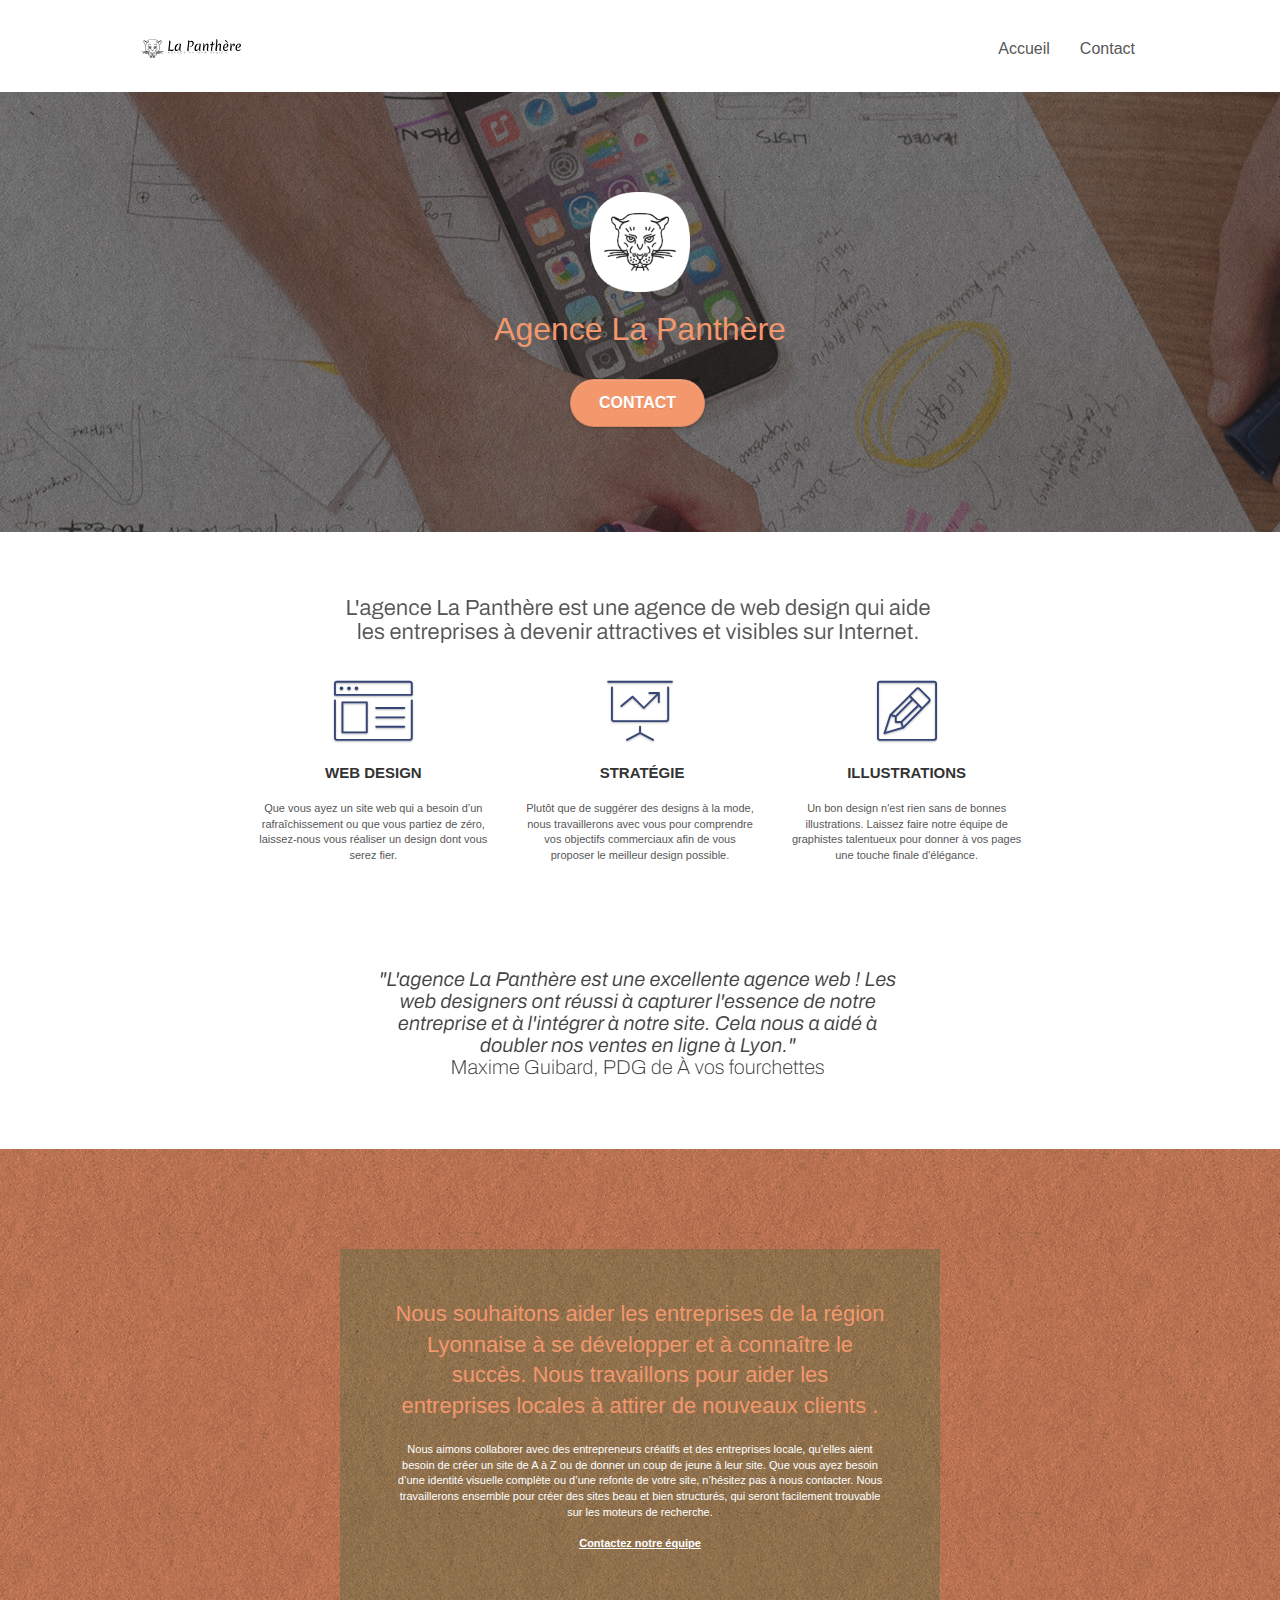
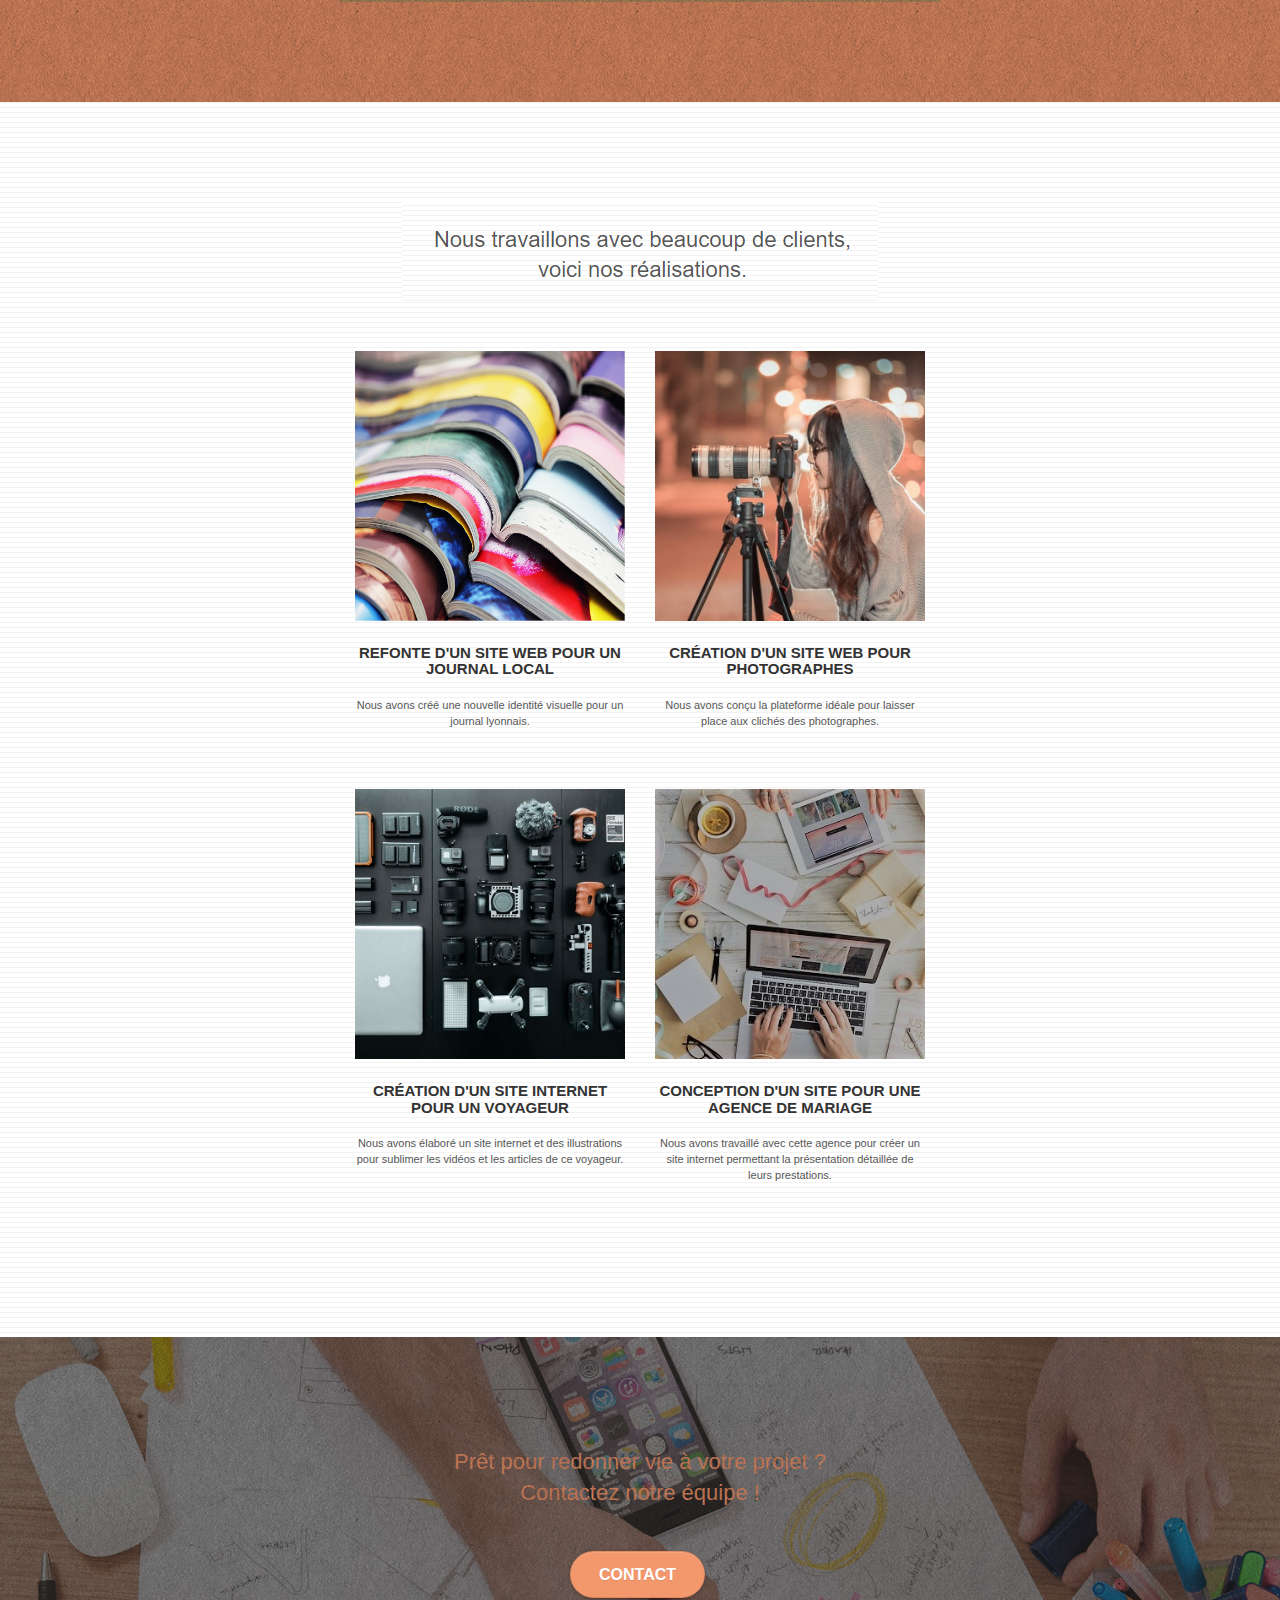
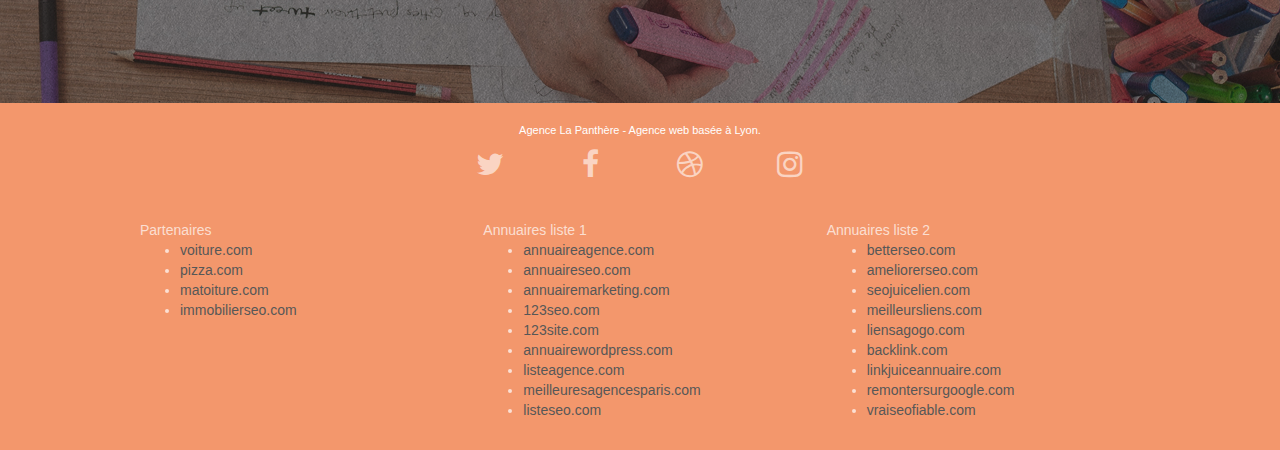
==== index.html @ 423e1d80 "Ajout du header et modification img alt" ====
<!doctype html>
<html lang="fr">
<head>
    <meta charset="utf-8">
    <meta name="keywords" content="seo, google, site web, site internet, agence design paris">
    <meta name="description" content="La panthere est une agence de WebDesign qui aide les entreprises à devenir attractives et visibles sur internet">
    <meta name="viewport" content="width=device-width, initial-scale=1.0, viewport-fit=cover">
    <link rel="shortcut icon" type="image/png" href="favicon.jpg">
    
	<link rel="stylesheet" type="text/css" href="./css/bootstrap.css">
	<link rel="stylesheet" type="text/css" href="style.css">
	<link rel="stylesheet" type="text/css" href="./css/font-awesome.css">
	<link rel="stylesheet" type="text/css" href="./css/et-line.css">
	
    
	<script src="./js/jquery-2.1.0.js"></script>
	<script src="./js/bootstrap.js"></script>
	<script src="./js/blocs.js"></script>
	<script src="./js/jquery.touchSwipe.js" defer></script>
	<script src="./js/gmaps.js"></script>

    <title>La panthere</title>

    
<!-- Analytics -->
 
<!-- Analytics END -->
    
</head>
<body>
<header>
<!-- bloc-0 -->
<div class="bloc bgc-white l-bloc " id="bloc-0">
	<div class="container bloc-sm">

		<nav class="navbar row">
			<div class="navbar-header">
				<a class="navbar-brand" href="index.html"><img src="img/agence-la-panthere-monochrome.svg" alt="Logo agence la panthere" /></a>
				<button id="nav-toggle" type="button" class="ui-navbar-toggle navbar-toggle" data-toggle="collapse" data-target=".navbar-1">
					<span class="sr-only">Toggle navigation</span><span class="icon-bar"></span><span class="icon-bar"></span><span class="icon-bar"></span>
				</button>
			</div>
			<div class="collapse navbar-collapse navbar-1 special-dropdown-nav">
				<ul class="site-navigation nav navbar-nav">
					<li>
						<a href="index.html">Accueil</a>
					</li>
					<li>
						<a href="Contact.html">Contact</a>
					</li>
				</ul>
			</div>
		</nav>
	</div>
</div>
<!-- bloc-0 END -->
</header>

<!-- bloc-1-presentation -->
<div class="bloc bgc-dark-slate-blue bg-banniere d-bloc bg-t-edge bloc-bg-texture texture-paper b-parallax" id="bloc-1-hero">
	<div class="container bloc-lg">
		<div class="row tight-width-whitespace">
			<div class="col-sm-12">
				<img src="img/logo.png" class="center-block image-resize-mode" width="100" alt="Agence La Panthère, agence web paris, création logo paris" />
				<h1 class="text-center hero-bloc-text tc-white ">
					Agence La Panthère
				</h1>
				<div class="text-center">
					<a href="page2.html" class="btn btn-lg btn-clean btn-rd cta-hero btn-atomic-tangerine" id="cta-hero">Contact</a>
				</div>
			</div>
		</div>
	</div>
</div>
<!-- bloc-1-presentation END -->

<!-- bloc-2-services -->
<div class="bloc bgc-white l-bloc" id="bloc-2-services">
	<div class="container bloc-md">
		<div class="row">
			<div class="col-sm-12 text-center">
				<img alt="agence web, agence web paris, web design paris, stratégie web" src="img/title.png" />
			</div>
		</div>
		<div class="row voffset-lg med-width-whitespace">
			<div class="col-sm-4">
				<div class="text-center">
					<span class="et-icon-browser sm-shadow icon-dark-slate-blue icons icon-lg"></span>
				</div>
				<h3 class="mg-md text-center">
					Web design
				</h3>
				<p class="text-center ">
					Que vous ayez un site web qui a besoin d&rsquo;un rafraîchissement ou que vous partiez de zéro, laissez-nous vous réaliser un design dont vous serez fier.
				</p>
			</div>
			<div class="col-sm-4">
				<div class="text-center">
					<span class="et-icon-presentation sm-shadow icon-dark-slate-blue icons icon-lg"></span>
				</div>
				<h3 class="mg-md text-center">
					&nbsp;Stratégie
				</h3>
				<p class="text-center ">
					Plutôt que de suggérer des designs à la mode, nous travaillerons avec vous pour comprendre vos objectifs commerciaux afin de vous proposer le meilleur design possible.<br>
				</p>
			</div>
			<div class="col-sm-4">
				<div class="text-center">
					<span class="et-icon-edit sm-shadow icon-dark-slate-blue icons icon-lg"></span>
				</div>
				<h3 class="mg-md text-center">
					Illustrations
				</h3>
				<p class="text-center ">
					Un bon design n'est rien sans de bonnes illustrations. Laissez faire notre équipe de graphistes talentueux pour donner à vos pages une touche finale d'élégance.
				</p>
			</div>
		</div>
		<div class="row voffset-lg voffset">
			<div class="col-xs-12 col-md-8 col-md-offset-2 text-center">
				<img alt="agence web, agence web paris, web design paris, stratégie web" src="img/citation.png" />

			</div>
		</div>
	</div>
</div>
<!-- bloc-2-services END -->

<!-- bloc-3-what-i-do -->
<div class="bloc tc-white bgc-atomic-tangerine bg-presentation d-bloc bloc-bg-texture texture-paper b-parallax" id="bloc-3-what-i-do">
	<div class="container bloc-lg">
		<div class="row tight-width-whitespace black-background">
			<div class="col-sm-12">
				<h2 class="mg-md text-center tc-white">
					Nous souhaitons aider les entreprises de la région Lyonnaise à se développer et à connaître le succès. Nous travaillons pour aider les entreprises locales à attirer de nouveaux clients .<br>
				</h2>
				<p class="text-center white">
					Nous aimons collaborer avec des entrepreneurs créatifs et des entreprises locale, qu’elles aient besoin de créer un site de A à Z ou de donner un coup de jeune à leur site. Que vous ayez besoin d’une identité visuelle complète ou d’une refonte de votre site, n’hésitez pas à nous contacter. Nous travaillerons ensemble pour créer des sites beau et bien structurés, qui seront facilement trouvable sur les moteurs de recherche. <br><br><a class="ltc-white bold-link" href="page2.html">Contactez notre équipe</a><br>
				</p>
			</div>
		</div>
	</div>
</div>
<!-- bloc-3-what-i-do END -->

<!-- bloc-4-portfolio -->
<div class="bloc bgc-white bg-lines-h2-bg bg-repeat l-bloc" id="bloc-4-portfolio">
	<div class="container bloc-lg">
		<div class="row">
			<div class="col-sm-12 text-center">
				<img alt="agence web, agence web paris, web design paris, stratégie web" src="img/title2.png" />
			</div>
		</div>
		<div class="row tight-width-whitespace portfolio-row">
			<div class="col-sm-6">
				<a href="#" data-lightbox="img/1.jpg" data-gallery-id="gallery-1" data-caption="Refonte d'un site web pour un journal local" data-frame="snapshot-lb"><img src="img/1.jpg" alt="paris web design logo agence web meilleure agence et refonte site web journal" class="img-responsive portfolio-thumb" /></a>
				<h3 class="mg-md text-center">
					Refonte d'un site web pour un journal local
				</h3>
				<p class="text-center">
					Nous avons créé une nouvelle identité visuelle pour un journal lyonnais.
				</p>
			</div>
			<div class="col-sm-6">
				<a href="#" data-lightbox="img/2.jpg" data-gallery-id="gallery-1" data-caption="Création d'un site web pour photographes" data-frame="snapshot-lb"><img src="img/2.jpg" class="img-responsive portfolio-thumb" alt="paris web design logo agence web meilleure agence, Création d'un site web pour photographes" /></a>
				<h3 class="mg-md text-center">
					Création d'un site web pour photographes
				</h3>
				<p class="text-center">
					Nous avons conçu la plateforme idéale pour laisser place aux clichés des photographes.
				</p>
			</div>
		</div>
		<div class="row tight-width-whitespace portfolio-row">
			<div class="col-sm-6">
				<a href="#" data-lightbox="img/3.bmp" data-gallery-id="gallery-1" data-caption="Création d'un site internet pour un voyageur" data-frame="snapshot-lb"><img src="img/3.bmp" class="img-responsive portfolio-thumb" alt="paris web design logo agence web meilleure agence, Création d'un site web pour voyageur"/></a>
				<h3 class="mg-md text-center">
					Création d'un site internet pour un voyageur
				</h3>
				<p class="text-center">
					Nous avons élaboré un site internet et des illustrations pour sublimer les vidéos et les articles de ce voyageur.
				</p>
			</div>
			<div class="col-sm-6">
				<a href="#" data-lightbox="img/4.bmp" data-gallery-id="gallery-1" data-caption="Conception d'un site pour une agence de mariage" data-frame="snapshot-lb"><img src="img/4.bmp" class="img-responsive portfolio-thumb" alt="paris web design logo agence web meilleure agence, Création d'un site web pour agence de mariage" /></a>
				<h3 class="mg-md text-center">
					Conception d'un site pour une agence de mariage
				</h3>
				<p class="text-center">
					Nous avons travaillé avec cette agence pour créer un site internet permettant la présentation détaillée de leurs prestations.
				</p>
			</div>
		</div>
	</div>
</div>
<!-- bloc-4-portfolio END -->

<!-- bloc-5-cta -->
<div class="bloc bgc-dark-slate-blue bg-banniere d-bloc bloc-bg-texture texture-paper" id="bloc-5-cta">
	<div class="container bloc-lg">
		<div class="row">
			<h2 class="mg-md text-center tc-white">
				Prêt pour redonner vie à votre projet ?<br>Contactez notre équipe !
			</h2>
			<div class="col-sm-12 text-center">
				<a href="page2.html" class="btn btn-atomic-tangerine btn-clean btn-rd btn-lg cta-hero">Contact</a>
			</div>
		</div>
	</div>
</div>
<!-- bloc-5-cta END -->

<!-- Footer - bloc-8 -->
<div class="bloc bgc-atomic-tangerine d-bloc" id="bloc-8">
	<div class="container bloc-sm">
		<div class="row">
			<div class="col-sm-12">
				<p class="text-center white">
					Agence La Panthère - Agence web basée à Lyon.<br>
				</p>
				<div class="row row-no-gutters social">
					<div class="col-sm-3">
						<div class="text-center">
							<a class="social" href="index.html"><span class="fa fa-twitter icon-md"></span></a>
						</div>
					</div>
					<div class="col-sm-3">
						<div class="text-center">
							<a class="social" href="index.html"><span class="fa fa-facebook icon-md"></span></a>
						</div>
					</div>
					<div class="col-sm-3">
						<div class="text-center">
							<a class="social" href="index.html"><span class="fa fa-dribbble icon-md"></span></a>
						</div>
					</div>
					<div class="col-sm-3">
						<div class="text-center">
							<a class="social" href="index.html"><span class="fa fa-instagram icon-md"></span></a>
						</div>
					</div>
					<div class="keywords" style="color:#F3976C;">Agence web à paris, stratégie web, web design, illustrations, design de site web, site web, web, internet, site internet, site</div>
				</div>
				<div class="row">
					<div class="col-sm-4">
						Partenaires
							<ul>
								<li><a href="voiture.com">voiture.com</a></li>
								<li><a href="pizza.com">pizza.com</a></li>
								<li><a href="matoiture.com">matoiture.com</a></li>
								<li><a href="immobilierseo.com">immobilierseo.com</a></li>
							</ul>		
					</div>
					<div class="col-sm-4">
						Annuaires liste 1
						<ul>
							<li><a href="annuaireagence.com">annuaireagence.com</a></li>
							<li><a href="annuaireseo.com">annuaireseo.com</a></li>
							<li><a href="annuairemarketing.com">annuairemarketing.com</a></li>
							<li><a href="123seoture.com">123seo.com</a></li>
							<li><a href="123site.com">123site.com</a></li>
							<li><a href="annuairewordpress.com">annuairewordpress.com</a></li>
							<li><a href="listeagence.com">listeagence.com</a></li>
							<li><a href="meilleuresagencesparis.com">meilleuresagencesparis.com</a></li>
							<li><a href="listeseo.com">listeseo.com</a></li>
						</ul>
					</div>
					<div class="col-sm-4">
						Annuaires liste 2
						<ul>
							<li><a href="betterseo.com">betterseo.com</a></li>
							<li><a href="ameliorerseo.com">ameliorerseo.com</a></li>
							<li><a href="seojuicelien.com">seojuicelien.com</a></li>
							<li><a href="meilleursliens.com">meilleursliens.com</a></li>
							<li><a href="liensagogo.com">liensagogo.com</a></li>
							<li><a href="backlink.com">backlink.com</a></li>
							<li><a href="linkjuiceannuaire.com">linkjuiceannuaire.com</a></li>
							<li><a href="remontersurgoogle.com">remontersurgoogle.com</a></li>
							<li><a href="vraiseofiable.com">vraiseofiable.com</a></li>
						</ul>
					</div>
				</div>
			</div>
		</div>
	</div>
</div>
<!-- Footer - bloc-8 END -->
    

</body>
</html>
---- style.css ----
body {
    margin: 0;
    padding: 0;
    background: #FFF;
    overflow-x: hidden;
    -webkit-font-smoothing: antialiased;
    -moz-osx-font-smoothing: grayscale;
}

a,
button {
    transition: all .3s ease-in-out;
    outline: none!important;
}

a:hover {
    text-decoration: none;
    cursor: pointer;
}

#page-loading-blocs-notifaction {
    position: fixed;
    top: 0;
    bottom: 0;
    width: 100%;
    z-index: 100000;
    background: #FFFFFF url("img/pageload-spinner.gif") no-repeat center center;
}

.bloc {
    width: 100%;
    clear: both;
    background: 50% 50% no-repeat;
    padding: 0 50px;
    -webkit-background-size: cover;
    -moz-background-size: cover;
    -o-background-size: cover;
    background-size: cover;
    position: relative;
}

.bloc .container {
    padding-left: 0;
    padding-right: 0;
}

.bloc-lg {
    padding: 100px 50px;
}

.bloc-md {
    padding: 50px;
}

.bloc-sm {
    padding: 20px 50px;
}

.bg-center,
.bg-l-edge,
.bg-r-edge,
.bg-t-edge,
.bg-b-edge,
.bg-tl-edge,
.bg-bl-edge,
.bg-tr-edge,
.bg-br-edge,
.bg-repeat {
    -webkit-background-size: auto!important;
    -moz-background-size: auto!important;
    -o-background-size: auto!important;
    background-size: auto!important;
}

.bg-repeat {
    background: repeat;
}

.bg-t-edge {
    background: top no-repeat;
}

.bloc-bg-texture::before {
    content: "";
    background-size: 2px 2px;
    position: absolute;
    top: 0;
    bottom: 0;
    left: 0;
    right: 0;
}

.texture-paper::before {
    background: url("img/texture-paper.png");
    background-size: 280px 280px;
}

.b-parallax {
    background-attachment: fixed;
}

.d-bloc {
    color: rgba(255, 255, 255, .7);
}

.d-bloc button:hover {
    color: rgba(255, 255, 255, .9);
}

.d-bloc .icon-round,
.d-bloc .icon-square,
.d-bloc .icon-rounded,
.d-bloc .icon-semi-rounded-a,
.d-bloc .icon-semi-rounded-b {
    border-color: rgba(255, 255, 255, .9);
}

.d-bloc .divider-h span {
    border-color: rgba(255, 255, 255, .2);
}

.d-bloc .a-btn,
.d-bloc .navbar a,
.d-bloc .navbar-brand,
.d-bloc a .icon-sm,
.d-bloc a .icon-md,
.d-bloc a .icon-lg,
.d-bloc a .icon-xl,
.d-bloc h1 a,
.d-bloc h2 a,
.d-bloc h3 a,
.d-bloc h4 a,
.d-bloc h5 a,
.d-bloc h6 a,
.d-bloc p a {
    color: rgba(255, 255, 255, .6);
}

.d-bloc .a-btn:hover,
.d-bloc .navbar a:hover,
.d-bloc .navbar-brand:hover,
.d-bloc a:hover .icon-sm,
.d-bloc a:hover .icon-md,
.d-bloc a:hover .icon-lg,
.d-bloc a:hover .icon-xl,
.d-bloc h1 a:hover,
.d-bloc h2 a:hover,
.d-bloc h3 a:hover,
.d-bloc h4 a:hover,
.d-bloc h5 a:hover,
.d-bloc h6 a:hover,
.d-bloc p a:hover {
    color: rgba(255, 255, 255, 1);
}

.d-bloc .navbar-toggle .icon-bar {
    background: rgba(255, 255, 255, 1);
}

.d-bloc .btn-wire,
.d-bloc .btn-wire:hover {
    color: rgba(255, 255, 255, 1);
    border-color: rgba(255, 255, 255, 1);
}

.d-bloc .panel {
    color: rgba(0, 0, 0, .5);
}

.d-bloc .panel button:hover {
    color: rgba(0, 0, 0, .7);
}

.d-bloc .panel icon {
    border-color: rgba(0, 0, 0, .7);
}

.d-bloc .panel .divider-h span {
    border-color: rgba(0, 0, 0, .1);
}

.d-bloc .panel .a-btn {
    color: rgba(0, 0, 0, .6);
}

.d-bloc .panel .a-btn:hover {
    color: rgba(0, 0, 0, 1);
}

.d-bloc .panel .btn-wire,
.d-bloc .panel .btn-wire:hover {
    color: rgba(0, 0, 0, .7);
    border-color: rgba(0, 0, 0, .3);
}

.d-bloc .panel,
.l-bloc {
    color: rgba(0, 0, 0, .5);
}

.d-bloc .panel button:hover,
.l-bloc button:hover {
    color: rgba(0, 0, 0, .7);
}

.l-bloc .icon-round,
.l-bloc .icon-square,
.l-bloc .icon-rounded,
.l-bloc .icon-semi-rounded-a,
.l-bloc .icon-semi-rounded-b {
    border-color: rgba(0, 0, 0, .7);
}

.d-bloc .panel .divider-h span,
.l-bloc .divider-h span {
    border-color: rgba(0, 0, 0, .1);
}

.d-bloc .panel .a-btn,
.l-bloc .a-btn,
.l-bloc .navbar a,
.l-bloc .navbar-brand,
.l-bloc a .icon-sm,
.l-bloc a .icon-md,
.l-bloc a .icon-lg,
.l-bloc a .icon-xl,
.l-bloc h1 a,
.l-bloc h2 a,
.l-bloc h3 a,
.l-bloc h4 a,
.l-bloc h5 a,
.l-bloc h6 a,
.l-bloc p a {
    color: rgba(0, 0, 0, .6);
}

.d-bloc .panel .a-btn:hover,
.l-bloc .a-btn:hover,
.l-bloc .navbar a:hover,
.l-bloc .navbar-brand:hover,
.l-bloc a:hover .icon-sm,
.l-bloc a:hover .icon-md,
.l-bloc a:hover .icon-lg,
.l-bloc a:hover .icon-xl,
.l-bloc h1 a:hover,
.l-bloc h2 a:hover,
.l-bloc h3 a:hover,
.l-bloc h4 a:hover,
.l-bloc h5 a:hover,
.l-bloc h6 a:hover,
.l-bloc p a:hover {
    color: rgba(0, 0, 0, 1);
}

.l-bloc .navbar-toggle .icon-bar {
    color: rgba(0, 0, 0, .6);
}

.d-bloc .panel .btn-wire,
.d-bloc .panel .btn-wire:hover,
.l-bloc .btn-wire,
.l-bloc .btn-wire:hover {
    color: rgba(0, 0, 0, .7);
    border-color: rgba(0, 0, 0, .3);
}

.voffset {
    margin-top: 30px;
}

.voffset-lg {
    margin-top: 80px;
}

.row-no-gutters {
    margin-right: 0;
    margin-left: 0;
}

.row.row-no-gutters > [class^="col-"],
.row.row-no-gutters > [class*=" col-"] {
    padding-right: 0;
    padding-left: 0;
}

#bloc-1-hero h1 {
    font-size: 32px;
}

.navbar {
    margin-bottom: 0;
    z-index: 1;
}

.navbar-brand {
    height: auto;
    padding: 3px 15px;
    font-size: 25px;
    font-weight: normal;
    font-weight: 600;
    line-height: 44px;
}

.navbar-brand img {
    max-height: 200px;
    margin: 0 5px 0 0;
    display: inline;
}

.navbar-brand img[src$=svg] {
    min-width: 100px;
}

.nav-center .navbar-brand img {
    margin: 0;
}

.navbar .nav {
    padding-top: 2px;
    margin-right: -16px;
    float: right;
    z-index: 1;
}

.nav > li {
    float: left;
    margin-top: 4px;
    font-size: 16px;
}

.navbar-nav .open .dropdown-menu > li > a {
    text-align: inherit;
}

.nav > li a:hover,
.nav > li a:focus {
    background: transparent;
}

.navbar-toggle {
    margin: 10px 10px 0 0;
    border: 0px;
}

.navbar-toggle:hover {
    background: transparent!important;
}

.navbar-toggle .icon-bar {
    background-color: rgba(0, 0, 0, .5);
    width: 26px;
}

.nav-invert .navbar .nav {
    float: left;
}

.nav-invert .navbar-header,
.nav-invert .navbar-brand {
    float: right;
    position: relative;
    z-index: 2;
}

@media (min-width: 768px) {
    .site-navigation {
        position: absolute;
        top: 50%;
        right: 20px;
        transform: translate(0, -50%);
        -webkit-transform: translateY(-50%);
    }
    .nav > li .dropdown-menu a,
    .nav > li .dropdown-menu a:hover {
        color: #484848;
    }
    .nav-invert .site-navigation {
        left: 0;
        right: 0;
    }
    .nav-center {
        text-align: center;
    }
    .nav-center .navbar-header {
        width: 100%;
    }
    .nav-center .navbar-header,
    .nav-center .navbar-brand,
    .nav-center .nav > li {
        float: none;
        display: inline-block;
    }
    .nav-center .site-navigation {
        position: relative;
        width: 100%;
        right: 0;
        margin-right: 0px;
        margin-top: 20px;
    }
    .nav-center.mini-nav .navbar-toggle {
        float: none;
        margin: 10px auto 0;
    }
}

.nav > li > .dropdown a {
    background: none!important;
    display: block;
    padding: 14px 15px;
}

nav .caret {
    margin: 0 5px;
}

.dropdown-menu .dropdown-menu {
    top: -8px;
    left: 100%;
}

.dropdown-menu .dropmenu-flow-right {
    top: 100%;
    left: 0;
    margin-left: -1px;
    border-top-left-radius: 0;
    border-top-right-radius: 0;
}

.dropdown-menu .dropdown span {
    border: 4px solid black;
    border-top-color: transparent;
    border-right-color: transparent;
    border-bottom-color: transparent;
    margin: 6px -5px 0 0!important;
    float: right;
}

.mg-md {
    margin-top: 10px;
    margin-bottom: 20px;
}

.mg-lg {
    margin-top: 10px;
    margin-bottom: 40px;
}

.btn {
    margin: 0 5px 5px 0;
}

.btn.pull-right {
    margin: 0 0 5px 5px;
}

.btn-d,
.btn-d:hover,
.btn-d:focus {
    color: #FFF;
    background: rgba(0, 0, 0, .3);
}

button {
    outline: none!important;
}

.btn-rd {
    border-radius: 40px;
}

.btn-clean {
    border: 1px solid rgba(0, 0, 0, .08);
    border-bottom-color: rgba(0, 0, 0, .1);
    text-shadow: 0 1px 0 rgba(0, 0, 1, .1);
    box-shadow: 0 1px 3px rgba(0, 0, 1, .25), inset 0 1px 0 0 rgba(255, 255, 255, .15);
}

.icon-md {
    font-size: 30px!important;
}

.icon-lg {
    font-size: 60px!important;
}

.sm-shadow {
    text-shadow: 0 1px 2px rgba(0, 0, 0, .3);
}

.panel-sq,
.panel-sq .panel-heading,
.panel-sq .panel-footer {
    border-radius: 0;
}

.panel-rd {
    border-radius: 30px;
}

.panel-rd .panel-heading {
    border-radius: 29px 29px 0 0;
}

.panel-rd .panel-footer {
    border-radius: 0 0 29px 29px;
}

.form-control {
    border-color: rgba(0, 0, 0, .1);
    box-shadow: none;
}

.scrollToTop {
    width: 40px;
    height: 40px;
    position: fixed;
    bottom: 20px;
    right: 20px;
    opacity: 0;
    z-index: 500;
    transition: all .3s ease-in-out;
}

.scrollToTop span {
    margin-top: 6px;
}

.showScrollTop {
    font-size: 14px;
    opacity: 1;
}

a[data-lightbox] {
    position: relative;
    display: block;
    text-align: center;
}

a[data-lightbox]:hover::before {
    content: "+";
    font-family: "HelveticaNeue-Light", "Helvetica Neue Light", "Helvetica Neue", Helvetica, Arial;
    font-size: 32px;
    width: 50px;
    height: 50px;
    margin-left: -25px;
    border-radius: 50%;
    background: rgba(0, 0, 0, .6);
    color: #FFF;
    font-weight: 100;
    z-index: 1;
    position: absolute;
    top: 50%;
    transform: translateY(-50%);
    -webkit-transform: translateY(-50%);
}

a[data-lightbox]:hover img {
    opacity: 0.6;
    -webkit-animation-fill-mode: none;
    animation-fill-mode: none;
}

#lightbox-modal {
    display: flex;
    align-items: center;
}

#lightbox-modal .modal-dialog {
    width: 90%;
    max-width: 900px;
    margin: 0 auto 0;
}

#lightbox-modal .modal-dialog img {
    max-height: 90vh;
    margin: 0 auto;
}

.lightbox-caption {
    padding: 20px;
    color: #FFF;
    background: rgba(0, 0, 0, .5);
    position: absolute;
    left: 15px;
    right: 15px;
    bottom: 5px;
}

.close-lightbox {
    color: #FFF;
    font-size: 30px;
    position: absolute;
    top: 20px;
    right: 20px;
    z-index: 20;
    background: rgba(0, 0, 0, .5);
    border: none;
    line-height: 30px;
    padding: 0 9px 5px;
    opacity: 0.3;
}

.close-lightbox:hover,
.next-lightbox:hover,
.prev-lightbox:hover {
    opacity: 1.0;
    color: #FFF;
}

.next-lightbox,
.prev-lightbox {
    font-size: 20px;
    color: rgba(255, 255, 255, .9);
    background: rgba(0, 0, 0, .5);
    transition: all .2s ease-in-out;
    position: absolute;
    top: 45%;
    z-index: 1;
    opacity: 0.4;
}

.next-lightbox {
    padding: 6px 8px 1px 13px;
    right: 25px;
}

.prev-lightbox {
    padding: 6px 13px 1px 10px;
    left: 25px;
}

.snapshot-lb .modal-body {
    padding-bottom: 45px;
}

.snapshot-lb .lightbox-caption {
    padding: 0;
    color: rgba(0, 0, 0, .5);
    background: none;
}

h1,
h2,
h3,
h4,
h5,
h6,
p,
label,
.btn,
a {
    font-family: "helvetica";
    font-weight: 400;
    color: #575757!important;
}

.container {
    max-width: 1000px;
}

.hero-bloc-text {
    font-size: 38px;
}

.hero-bloc-text-sub {
    font-size: 36px;
}

.statement-bloc-text {
    line-height: 26px;
    font-style: italic;
    font-size: 20px;
    text-align: center;
    font-weight: lighter;
    max-width: 520px;
    margin: auto auto auto auto;
}

p {
    font-size: 11px;
}

.tight-width-whitespace {
    max-width: 600px;
    margin: auto auto auto auto;
}

.h1 {
    font-size: 20px;
    font-family: "Open Sans";
}

.cta-hero {
    margin-top: 22px;
    color: #FFFFFF!important;
    text-transform: uppercase;
    padding: 12px 28px 12px 28px;
    font-size: 16px;
    font-weight: 700;
}

.social {
    max-width: 400px;
    margin: auto auto auto auto;
}

h2 {
    font-size: 22px;
    line-height: 1.4em;
}

h3 {
    font-size: 15px;
    text-transform: uppercase;
    font-weight: 700;
    color: #333333!important;
}

.med-width-whitespace {
    max-width: 800px;
    margin: auto auto auto auto;
    box-shadow: 0px 0px 0px #000000;
}

h1 {
    color: #333333!important;
}

h4 {
    color: #333333!important;
}

.icons {
    margin-bottom: 14px;
    margin-top: 24px;
}

.white {
    color: #FFFFFF!important;
}

.portfolio-thumb {
    margin-bottom: 24px;
}

.portfolio-row {
    margin-bottom: 44px;
    margin-top: 50px;
}

.avatar {
    box-shadow: 0px 4px 9px rgba(0, 0, 0, 0.3);
}

.black-background {
    background-color: rgba(165, 147, 99, 0.7);
    padding: 40px 40px 40px 40px;
}

.bold-link {
    font-weight: 900;
    text-decoration: underline!important;
}

.bgc-white {
    background-color: #FFFFFF;
}

.bgc-dark-slate-blue {
    background-color: #364577;
}

.bgc-atomic-tangerine {
    background-color: #F3976C;
}

.tc-white {
    color: #F3976C!important;
}

.btn-atomic-tangerine {
    background: #F3976C;
    color: #FFFFFF!important;
}

.btn-atomic-tangerine:hover {
    background: #c27956!important;
    color: #FFFFFF!important;
}

.ltc-white {
    color: #FFFFFF!important;
}

.ltc-white:hover {
    color: #cccccc!important;
}

.ltc-atomic-tangerine {
    color: #F3976C!important;
}

.ltc-atomic-tangerine:hover {
    color: #c27956!important;
}

.icon-dark-slate-blue {
    color: #364577!important;
    border-color: #364577!important;
}

.bg-dots-bg {
    background-image: url("img/dots-bg.png");
}

.bg-lines-h2-bg {
    background-image: url("img/lines-h2-bg.png");
}

.bg-banniere {
    background-image: url("img/agence-la-panthere.jpg");
}

.bg-presentation {
    background-image: url("img/image-de-presentation.bmp");
}

@media (max-width: 1024px) {
    .bloc {
        padding-left: 20px;
        padding-right: 20px;
    }
    .bloc.full-width-bloc,
    .bloc-tile-2.full-width-bloc .container,
    .bloc-tile-3.full-width-bloc .container,
    .bloc-tile-4.full-width-bloc .container {
        padding-left: 0;
        padding-right: 0;
    }
}

@media (max-width: 992px) and (min-width: 768px) {
    .navbar .nav {
        max-width: 80%
    }
    .nav-center.navbar .nav {
        max-width: 100%
    }
}

@media only screen and (min-device-width: 768px) and (max-device-width: 1024px) and (orientation: landscape) {
    .b-parallax {
        background-attachment: scroll;
    }
}

@media only screen and (min-device-width: 1024px) and (max-device-width: 1366px) and (-webkit-min-device-pixel-ratio: 1.5) {
    .b-parallax {
        background-attachment: scroll;
    }
}

@media (max-width: 991px) {
    .container {
        width: 100%;
    }
    .b-parallax {
        background-attachment: scroll;
    }
    .page-container,
    #hero-bloc {
        overflow-x: hidden;
        position: relative;
    }
    .bloc {
        padding-left: constant(safe-area-inset-left);
        padding-right: constant(safe-area-inset-right);
    }
    .bloc-group,
    .bloc-group .bloc {
        display: block;
        width: 100%;
    }
    .bloc-fill-screen .fill-bloc-top-edge,
    .bloc-fill-screen .fill-bloc-bottom-edge {
        padding: 0 20px;
        padding-left: constant(safe-area-inset-left);
        padding-right: constant(safe-area-inset-right);
    }
}

@media (max-width: 767px) {
    .page-container {
        overflow-x: hidden;
        position: relative;
    }
    h1,
    h2,
    h3,
    h4,
    h5,
    h6,
    p,
    #disqus_thread {
        padding-left: 10px!important;
        padding-right: 10px!important;
    }
    .b-parallax {
        background-attachment: scroll;
    }
    .navbar .nav {
        padding-top: 0;
        border-top: 1px solid rgba(0, 0, 0, .2);
        float: none!important;
    }
    .navbar.row {
        margin-left: 0;
        margin-right: 0;
    }
    .site-navigation {
        position: inherit;
        transform: none;
        -webkit-transform: none;
        -ms-transform: none;
    }
    .nav > li {
        margin-top: 0;
        border-bottom: 1px solid rgba(0, 0, 0, .1);
        background: rgba(0, 0, 0, .05);
        text-align: left;
        padding-left: 15px;
        width: 100%;
    }
    .nav > li:hover {
        background: rgba(0, 0, 0, .08);
    }
    .dropdown .dropdown a .caret {
        float: none;
        margin: 5px 0 0 10px!important;
        border: 4px solid black;
        border-bottom-color: transparent;
        border-right-color: transparent;
        border-left-color: transparent;
    }
    #hero-bloc .navbar .nav {
        background: rgba(0, 0, 0, .8);
    }
    #hero-bloc .navbar .nav a {
        color: rgba(255, 255, 255, .6);
    }
    .hero {
        padding: 50px 0;
    }
    .hero-nav {
        left: -1px;
        right: -1px;
    }
    .navbar-collapse {
        padding: 0;
        overflow-x: hidden;
        -webkit-box-shadow: none;
        box-shadow: none;
    }
    .navbar-brand img {
        max-height: 40px;
        width: auto;
    }
    .nav-invert .navbar-header {
        float: none;
        width: 100%;
    }
    .nav-invert .navbar-toggle {
        float: left;
        margin-left: 10px;
    }
    .bloc {
        padding-left: 0;
        padding-right: 0;
    }
    .bloc-xxl,
    .bloc-xl,
    .bloc-lg {
        padding: 40px 0;
    }
    .bloc-sm,
    .bloc-md {
        padding-left: 0;
        padding-right: 0;
    }
    .bloc-tile-2 .container,
    .bloc-tile-3 .container,
    .bloc-tile-4 .container,
    .bloc-fill-screen .fill-bloc-top-edge,
    .bloc-fill-screen .fill-bloc-bottom-edge {
        padding-left: 0;
        padding-right: 0;
    }
    .a-block {
        padding: 0 10px;
    }
    .btn-dwn {
        display: none;
    }
    .voffset {
        margin-top: 5px;
    }
    .voffset-md {
        margin-top: 20px;
    }
    .voffset-lg {
        margin-top: 30px;
    }
    form {
        padding: 5px;
    }
    .close-lightbox {
        display: inline-block;
    }
    .blocsapp-device-iphone5 {
        background-size: 216px 425px;
        padding-top: 60px;
        width: 216px;
        height: 425px;
    }
    .blocsapp-device-iphone5 img {
        width: 180px;
        height: 320px;
    }
}

@media (max-width: 400px) {
    .bloc {
        padding-left: 0;
        padding-right: 0;
    }
}

@media (max-width: 767px) {
    .bloc-mob-center-text {
        text-align: center;
    }
}
---- css/et-line.css ----
@font-face {
    font-family: et-line;
    src: url(../fonts/et-line.eot);
    src: url(../fonts/et-line.eot?#iefix) format('embedded-opentype'), url(../fonts/et-line.woff) format('woff'), url(../fonts/et-line.ttf) format('truetype'), url(../fonts/et-line.svg#et-line) format('svg');
    font-weight: 400;
    font-style: normal
}

.et-icon-adjustments,
.et-icon-alarmclock,
.et-icon-anchor,
.et-icon-aperture,
.et-icon-attachment,
.et-icon-bargraph,
.et-icon-basket,
.et-icon-beaker,
.et-icon-bike,
.et-icon-book-open,
.et-icon-briefcase,
.et-icon-browser,
.et-icon-calendar,
.et-icon-camera,
.et-icon-caution,
.et-icon-chat,
.et-icon-circle-compass,
.et-icon-clipboard,
.et-icon-clock,
.et-icon-cloud,
.et-icon-compass,
.et-icon-desktop,
.et-icon-dial,
.et-icon-document,
.et-icon-documents,
.et-icon-download,
.et-icon-dribbble,
.et-icon-edit,
.et-icon-envelope,
.et-icon-expand,
.et-icon-facebook,
.et-icon-flag,
.et-icon-focus,
.et-icon-gears,
.et-icon-genius,
.et-icon-gift,
.et-icon-global,
.et-icon-globe,
.et-icon-googleplus,
.et-icon-grid,
.et-icon-happy,
.et-icon-hazardous,
.et-icon-heart,
.et-icon-hotairballoon,
.et-icon-hourglass,
.et-icon-key,
.et-icon-laptop,
.et-icon-layers,
.et-icon-lifesaver,
.et-icon-lightbulb,
.et-icon-linegraph,
.et-icon-linkedin,
.et-icon-lock,
.et-icon-magnifying-glass,
.et-icon-map,
.et-icon-map-pin,
.et-icon-megaphone,
.et-icon-mic,
.et-icon-mobile,
.et-icon-newspaper,
.et-icon-notebook,
.et-icon-paintbrush,
.et-icon-paperclip,
.et-icon-pencil,
.et-icon-phone,
.et-icon-picture,
.et-icon-pictures,
.et-icon-piechart,
.et-icon-presentation,
.et-icon-pricetags,
.et-icon-printer,
.et-icon-profile-female,
.et-icon-profile-male,
.et-icon-puzzle,
.et-icon-quote,
.et-icon-recycle,
.et-icon-refresh,
.et-icon-ribbon,
.et-icon-rss,
.et-icon-sad,
.et-icon-scissors,
.et-icon-scope,
.et-icon-search,
.et-icon-shield,
.et-icon-speedometer,
.et-icon-strategy,
.et-icon-streetsign,
.et-icon-tablet,
.et-icon-target,
.et-icon-telescope,
.et-icon-toolbox,
.et-icon-tools,
.et-icon-tools-2,
.et-icon-trophy,
.et-icon-tumblr,
.et-icon-twitter,
.et-icon-upload,
.et-icon-video,
.et-icon-wallet,
.et-icon-wine {
    font-family: et-line;
    speak: none;
    font-style: normal;
    font-weight: 400;
    font-variant: normal;
    text-transform: none;
    line-height: 1;
    -webkit-font-smoothing: antialiased;
    -moz-osx-font-smoothing: grayscale;
    display: inline-block
}

.et-icon-mobile:before {
    content: "\e000"
}

.et-icon-laptop:before {
    content: "\e001"
}

.et-icon-desktop:before {
    content: "\e002"
}

.et-icon-tablet:before {
    content: "\e003"
}

.et-icon-phone:before {
    content: "\e004"
}

.et-icon-document:before {
    content: "\e005"
}

.et-icon-documents:before {
    content: "\e006"
}

.et-icon-search:before {
    content: "\e007"
}

.et-icon-clipboard:before {
    content: "\e008"
}

.et-icon-newspaper:before {
    content: "\e009"
}

.et-icon-notebook:before {
    content: "\e00a"
}

.et-icon-book-open:before {
    content: "\e00b"
}

.et-icon-browser:before {
    content: "\e00c"
}

.et-icon-calendar:before {
    content: "\e00d"
}

.et-icon-presentation:before {
    content: "\e00e"
}

.et-icon-picture:before {
    content: "\e00f"
}

.et-icon-pictures:before {
    content: "\e010"
}

.et-icon-video:before {
    content: "\e011"
}

.et-icon-camera:before {
    content: "\e012"
}

.et-icon-printer:before {
    content: "\e013"
}

.et-icon-toolbox:before {
    content: "\e014"
}

.et-icon-briefcase:before {
    content: "\e015"
}

.et-icon-wallet:before {
    content: "\e016"
}

.et-icon-gift:before {
    content: "\e017"
}

.et-icon-bargraph:before {
    content: "\e018"
}

.et-icon-grid:before {
    content: "\e019"
}

.et-icon-expand:before {
    content: "\e01a"
}

.et-icon-focus:before {
    content: "\e01b"
}

.et-icon-edit:before {
    content: "\e01c"
}

.et-icon-adjustments:before {
    content: "\e01d"
}

.et-icon-ribbon:before {
    content: "\e01e"
}

.et-icon-hourglass:before {
    content: "\e01f"
}

.et-icon-lock:before {
    content: "\e020"
}

.et-icon-megaphone:before {
    content: "\e021"
}

.et-icon-shield:before {
    content: "\e022"
}

.et-icon-trophy:before {
    content: "\e023"
}

.et-icon-flag:before {
    content: "\e024"
}

.et-icon-map:before {
    content: "\e025"
}

.et-icon-puzzle:before {
    content: "\e026"
}

.et-icon-basket:before {
    content: "\e027"
}

.et-icon-envelope:before {
    content: "\e028"
}

.et-icon-streetsign:before {
    content: "\e029"
}

.et-icon-telescope:before {
    content: "\e02a"
}

.et-icon-gears:before {
    content: "\e02b"
}

.et-icon-key:before {
    content: "\e02c"
}

.et-icon-paperclip:before {
    content: "\e02d"
}

.et-icon-attachment:before {
    content: "\e02e"
}

.et-icon-pricetags:before {
    content: "\e02f"
}

.et-icon-lightbulb:before {
    content: "\e030"
}

.et-icon-layers:before {
    content: "\e031"
}

.et-icon-pencil:before {
    content: "\e032"
}

.et-icon-tools:before {
    content: "\e033"
}

.et-icon-tools-2:before {
    content: "\e034"
}

.et-icon-scissors:before {
    content: "\e035"
}

.et-icon-paintbrush:before {
    content: "\e036"
}

.et-icon-magnifying-glass:before {
    content: "\e037"
}

.et-icon-circle-compass:before {
    content: "\e038"
}

.et-icon-linegraph:before {
    content: "\e039"
}

.et-icon-mic:before {
    content: "\e03a"
}

.et-icon-strategy:before {
    content: "\e03b"
}

.et-icon-beaker:before {
    content: "\e03c"
}

.et-icon-caution:before {
    content: "\e03d"
}

.et-icon-recycle:before {
    content: "\e03e"
}

.et-icon-anchor:before {
    content: "\e03f"
}

.et-icon-profile-male:before {
    content: "\e040"
}

.et-icon-profile-female:before {
    content: "\e041"
}

.et-icon-bike:before {
    content: "\e042"
}

.et-icon-wine:before {
    content: "\e043"
}

.et-icon-hotairballoon:before {
    content: "\e044"
}

.et-icon-globe:before {
    content: "\e045"
}

.et-icon-genius:before {
    content: "\e046"
}

.et-icon-map-pin:before {
    content: "\e047"
}

.et-icon-dial:before {
    content: "\e048"
}

.et-icon-chat:before {
    content: "\e049"
}

.et-icon-heart:before {
    content: "\e04a"
}

.et-icon-cloud:before {
    content: "\e04b"
}

.et-icon-upload:before {
    content: "\e04c"
}

.et-icon-download:before {
    content: "\e04d"
}

.et-icon-target:before {
    content: "\e04e"
}

.et-icon-hazardous:before {
    content: "\e04f"
}

.et-icon-piechart:before {
    content: "\e050"
}

.et-icon-speedometer:before {
    content: "\e051"
}

.et-icon-global:before {
    content: "\e052"
}

.et-icon-compass:before {
    content: "\e053"
}

.et-icon-lifesaver:before {
    content: "\e054"
}

.et-icon-clock:before {
    content: "\e055"
}

.et-icon-aperture:before {
    content: "\e056"
}

.et-icon-quote:before {
    content: "\e057"
}

.et-icon-scope:before {
    content: "\e058"
}

.et-icon-alarmclock:before {
    content: "\e059"
}

.et-icon-refresh:before {
    content: "\e05a"
}

.et-icon-happy:before {
    content: "\e05b"
}

.et-icon-sad:before {
    content: "\e05c"
}

.et-icon-facebook:before {
    content: "\e05d"
}

.et-icon-twitter:before {
    content: "\e05e"
}

.et-icon-googleplus:before {
    content: "\e05f"
}

.et-icon-rss:before {
    content: "\e060"
}

.et-icon-tumblr:before {
    content: "\e061"
}

.et-icon-linkedin:before {
    content: "\e062"
}

.et-icon-dribbble:before {
    content: "\e063"
}
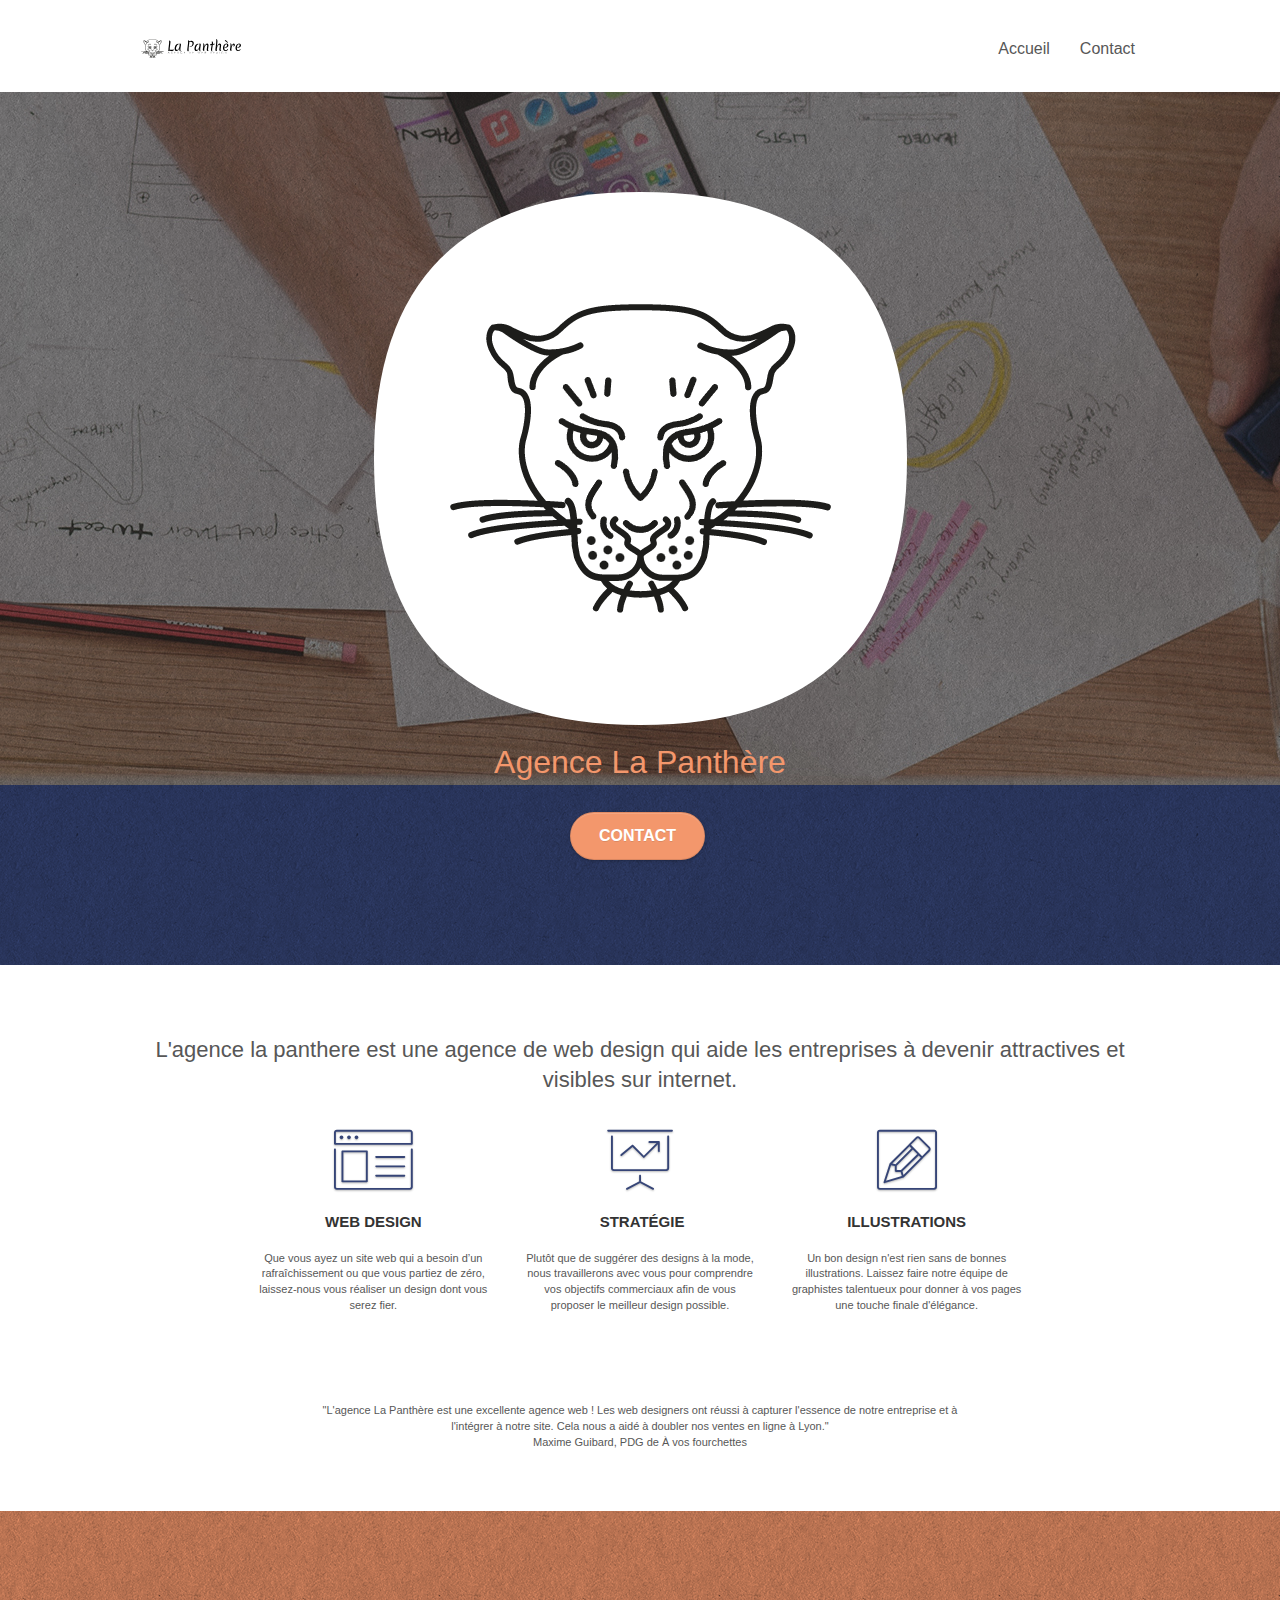
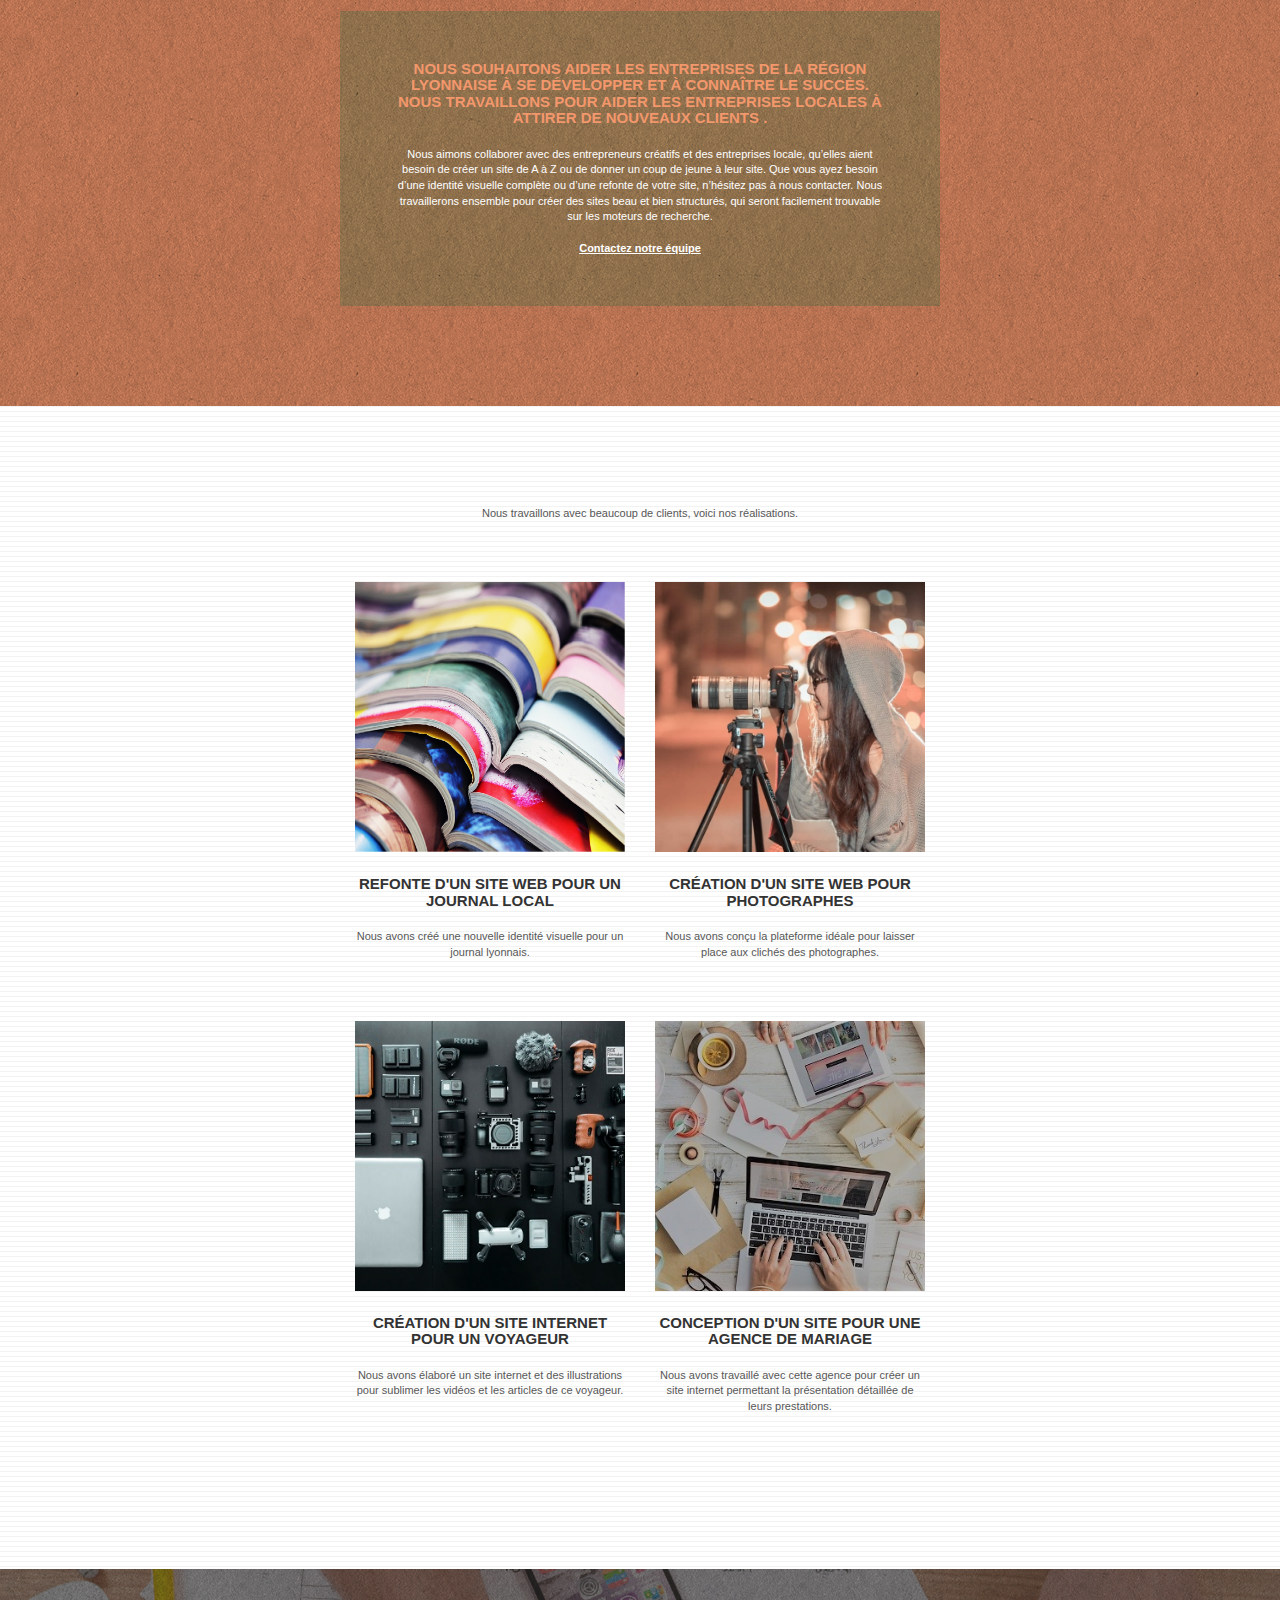
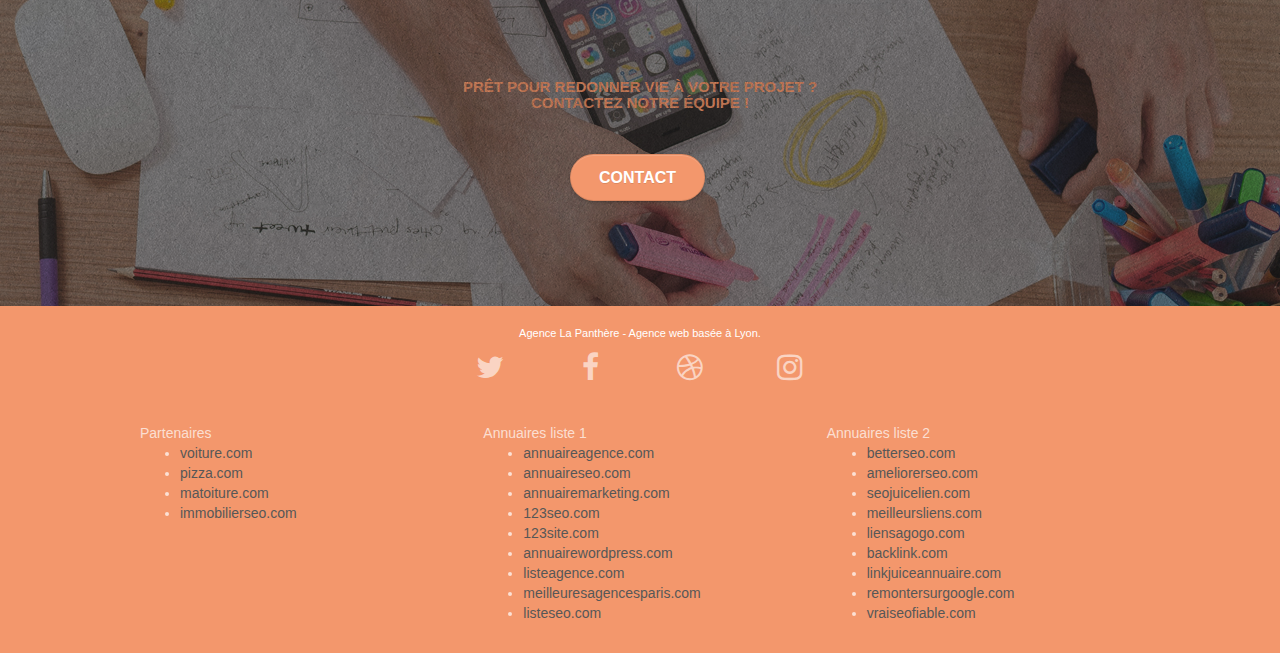
==== commit 70519908: "Ajout main, section et suppression des images en textes" ====
--- a/index.html
+++ b/index.html
@@ -57,29 +57,30 @@
 </header>
 
 <!-- bloc-1-presentation -->
-<div class="bloc bgc-dark-slate-blue bg-banniere d-bloc bg-t-edge bloc-bg-texture texture-paper b-parallax" id="bloc-1-hero">
+<main>
+<section class="bloc bgc-dark-slate-blue bg-banniere d-bloc bg-t-edge bloc-bg-texture texture-paper b-parallax" id="bloc-1-hero">
 	<div class="container bloc-lg">
 		<div class="row tight-width-whitespace">
 			<div class="col-sm-12">
-				<img src="img/logo.png" class="center-block image-resize-mode" width="100" alt="Agence La Panthère, agence web paris, création logo paris" />
+				<img src="img/logo.png" class="center-block image-resize-mode"  alt="Agence la panthere logo" />
 				<h1 class="text-center hero-bloc-text tc-white ">
 					Agence La Panthère
 				</h1>
 				<div class="text-center">
-					<a href="page2.html" class="btn btn-lg btn-clean btn-rd cta-hero btn-atomic-tangerine" id="cta-hero">Contact</a>
-				</div>
-			</div>
-		</div>
-	</div>
-</div>
+					<a href="Contact.html" class="btn btn-lg btn-clean btn-rd cta-hero btn-atomic-tangerine" id="cta-hero">Contact</a>
+				</div>
+			</div>
+		</div>
+	</div>
+</section>
 <!-- bloc-1-presentation END -->
 
 <!-- bloc-2-services -->
-<div class="bloc bgc-white l-bloc" id="bloc-2-services">
+<section class="bloc bgc-white l-bloc" id="bloc-2-services">
 	<div class="container bloc-md">
 		<div class="row">
 			<div class="col-sm-12 text-center">
-				<img alt="agence web, agence web paris, web design paris, stratégie web" src="img/title.png" />
+				<h2>L'agence la panthere est une agence de web design qui aide les entreprises à devenir attractives et visibles sur internet.</h2>
 			</div>
 		</div>
 		<div class="row voffset-lg med-width-whitespace">
@@ -119,37 +120,37 @@
 		</div>
 		<div class="row voffset-lg voffset">
 			<div class="col-xs-12 col-md-8 col-md-offset-2 text-center">
-				<img alt="agence web, agence web paris, web design paris, stratégie web" src="img/citation.png" />
-
-			</div>
-		</div>
-	</div>
-</div>
+				<p>"L'agence La Panthère est une excellente agence web ! Les web designers ont réussi à capturer l'essence de notre entreprise et à l'intégrer à notre site. Cela nous a aidé à doubler nos ventes en ligne à Lyon."<br>
+				Maxime Guibard, PDG de À vos fourchettes</p>
+			</div>
+		</div>
+	</div>
+</section>
 <!-- bloc-2-services END -->
 
 <!-- bloc-3-what-i-do -->
-<div class="bloc tc-white bgc-atomic-tangerine bg-presentation d-bloc bloc-bg-texture texture-paper b-parallax" id="bloc-3-what-i-do">
+<section class="bloc tc-white bgc-atomic-tangerine bg-presentation d-bloc bloc-bg-texture texture-paper b-parallax" id="bloc-3-what-i-do">
 	<div class="container bloc-lg">
 		<div class="row tight-width-whitespace black-background">
 			<div class="col-sm-12">
-				<h2 class="mg-md text-center tc-white">
+				<h3 class="mg-md text-center tc-white">
 					Nous souhaitons aider les entreprises de la région Lyonnaise à se développer et à connaître le succès. Nous travaillons pour aider les entreprises locales à attirer de nouveaux clients .<br>
-				</h2>
+				</h3>
 				<p class="text-center white">
 					Nous aimons collaborer avec des entrepreneurs créatifs et des entreprises locale, qu’elles aient besoin de créer un site de A à Z ou de donner un coup de jeune à leur site. Que vous ayez besoin d’une identité visuelle complète ou d’une refonte de votre site, n’hésitez pas à nous contacter. Nous travaillerons ensemble pour créer des sites beau et bien structurés, qui seront facilement trouvable sur les moteurs de recherche. <br><br><a class="ltc-white bold-link" href="page2.html">Contactez notre équipe</a><br>
 				</p>
 			</div>
 		</div>
 	</div>
-</div>
+</section>
 <!-- bloc-3-what-i-do END -->
 
 <!-- bloc-4-portfolio -->
-<div class="bloc bgc-white bg-lines-h2-bg bg-repeat l-bloc" id="bloc-4-portfolio">
+<section class="bloc bgc-white bg-lines-h2-bg bg-repeat l-bloc" id="bloc-4-portfolio">
 	<div class="container bloc-lg">
 		<div class="row">
 			<div class="col-sm-12 text-center">
-				<img alt="agence web, agence web paris, web design paris, stratégie web" src="img/title2.png" />
+				<p>Nous travaillons avec beaucoup de clients, voici nos réalisations.</p>
 			</div>
 		</div>
 		<div class="row tight-width-whitespace portfolio-row">
@@ -193,23 +194,24 @@
 			</div>
 		</div>
 	</div>
-</div>
+</section>
 <!-- bloc-4-portfolio END -->
 
 <!-- bloc-5-cta -->
-<div class="bloc bgc-dark-slate-blue bg-banniere d-bloc bloc-bg-texture texture-paper" id="bloc-5-cta">
-	<div class="container bloc-lg">
-		<div class="row">
-			<h2 class="mg-md text-center tc-white">
+<section class="bloc bgc-dark-slate-blue bg-banniere d-bloc bloc-bg-texture texture-paper" id="bloc-5-cta">
+	<div class="container bloc-lg">
+		<div class="row">
+			<h3 class="mg-md text-center tc-white">
 				Prêt pour redonner vie à votre projet ?<br>Contactez notre équipe !
-			</h2>
+			</h3>
 			<div class="col-sm-12 text-center">
-				<a href="page2.html" class="btn btn-atomic-tangerine btn-clean btn-rd btn-lg cta-hero">Contact</a>
-			</div>
-		</div>
-	</div>
-</div>
+				<a href="Contact.html" class="btn btn-atomic-tangerine btn-clean btn-rd btn-lg cta-hero">Contact</a>
+			</div>
+		</div>
+	</div>
+</section>
 <!-- bloc-5-cta END -->
+</main>
 
 <!-- Footer - bloc-8 -->
 <div class="bloc bgc-atomic-tangerine d-bloc" id="bloc-8">
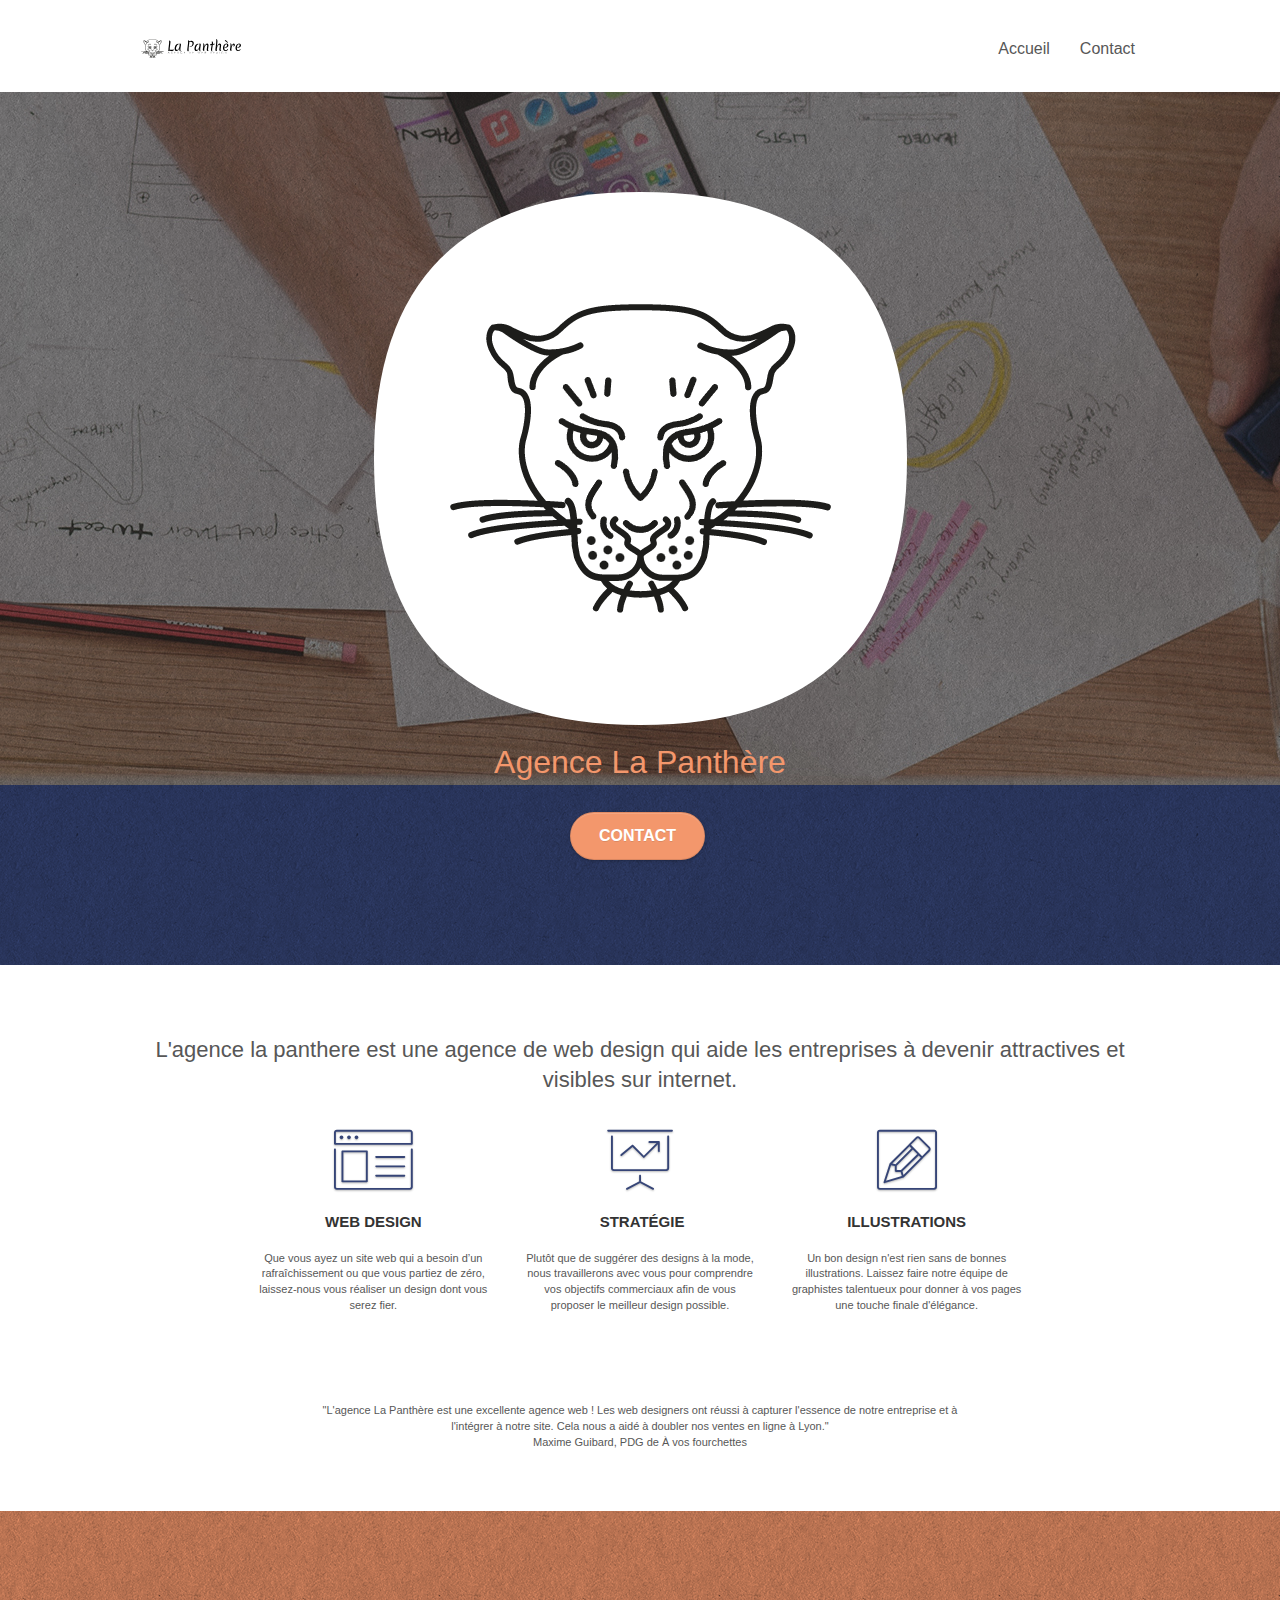
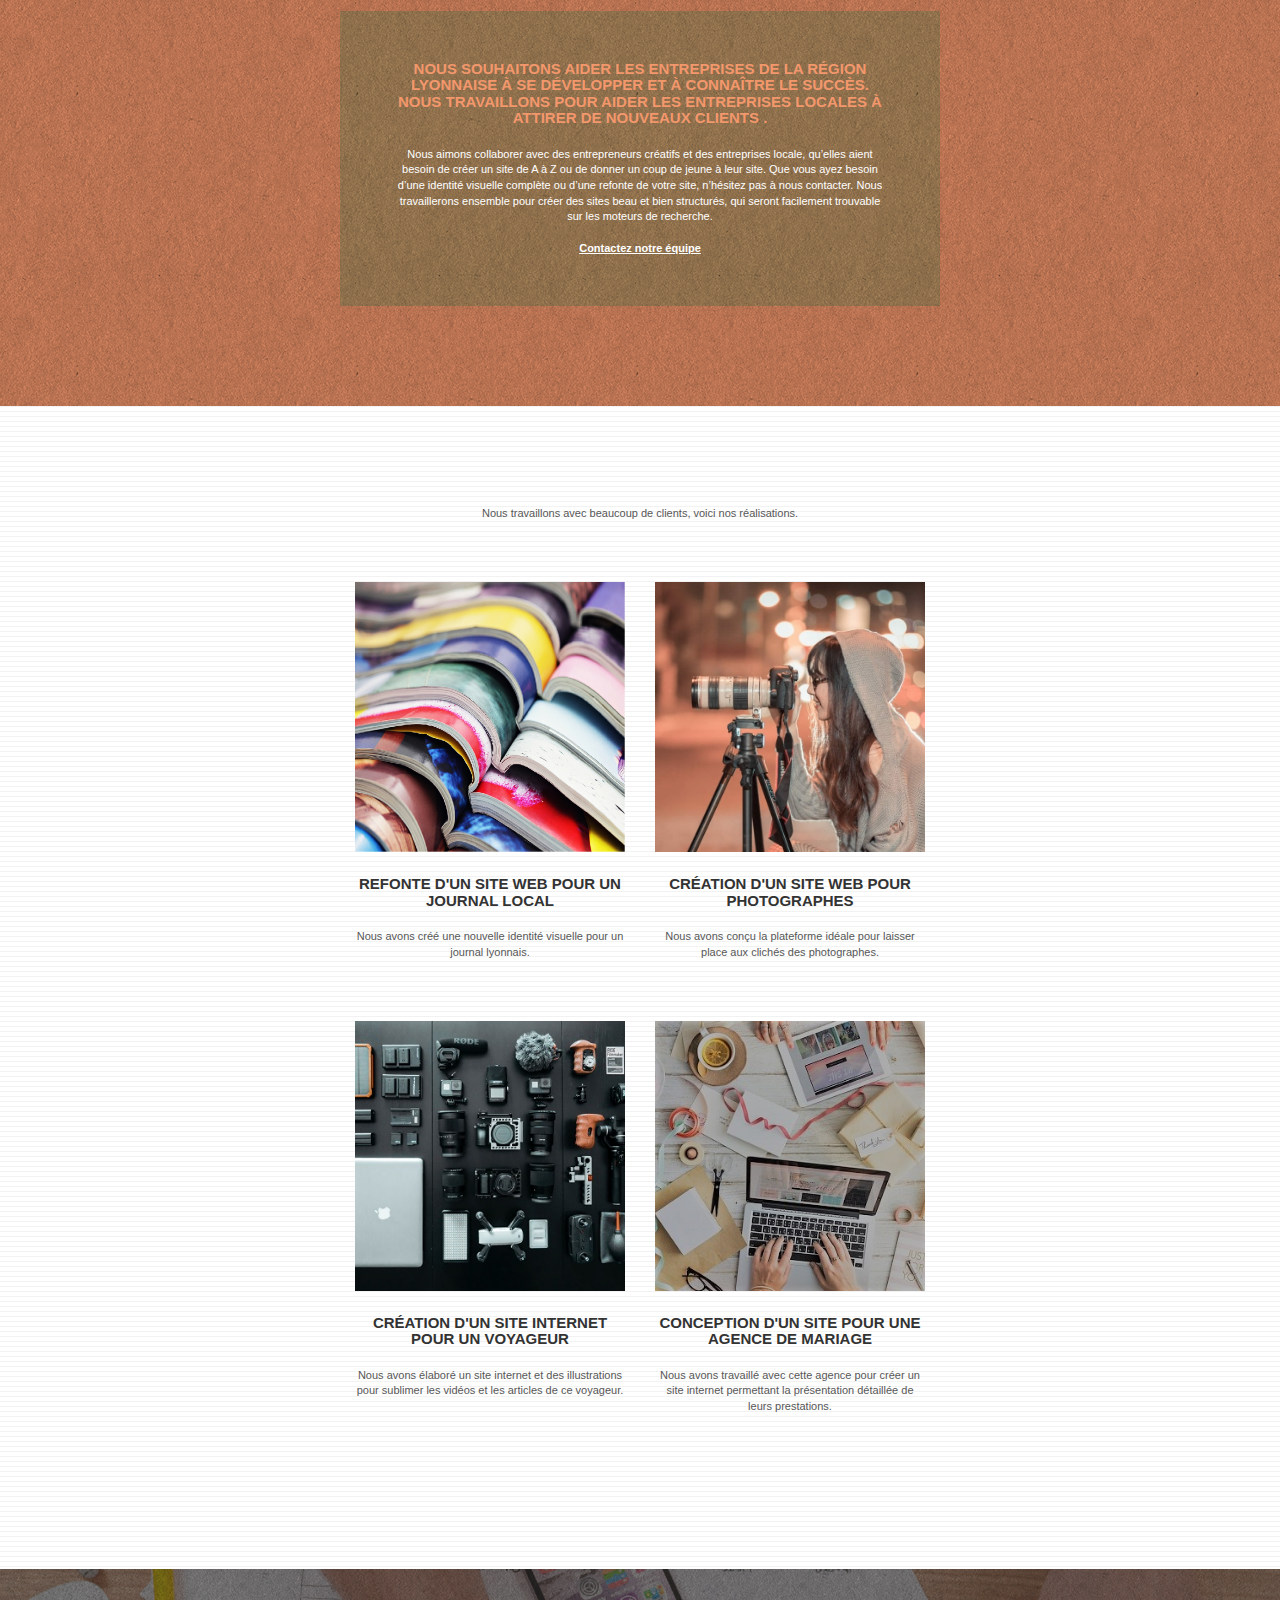
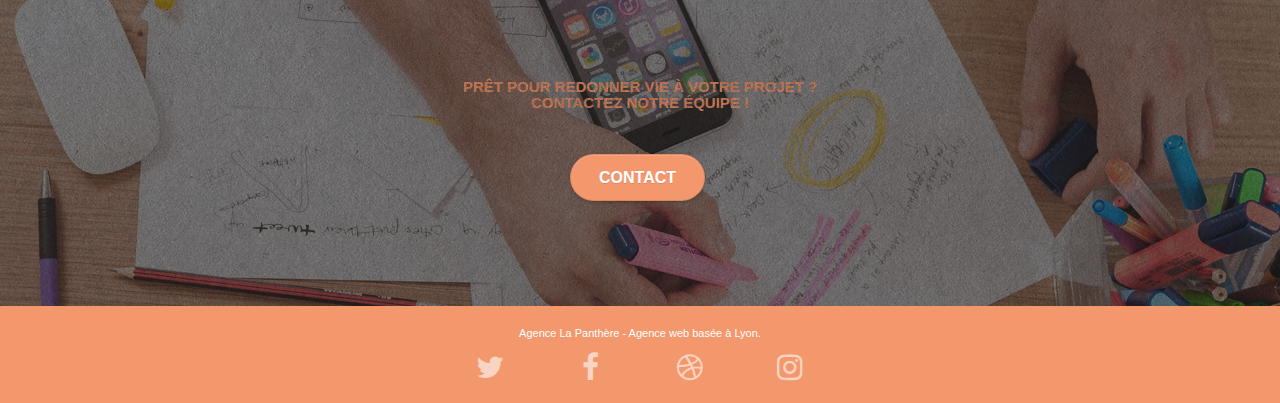
==== commit ed08ed17: "Ajout footer et suppression lien introuvables" ====
--- a/index.html
+++ b/index.html
@@ -214,6 +214,7 @@
 </main>
 
 <!-- Footer - bloc-8 -->
+<footer>
 <div class="bloc bgc-atomic-tangerine d-bloc" id="bloc-8">
 	<div class="container bloc-sm">
 		<div class="row">
@@ -242,52 +243,13 @@
 							<a class="social" href="index.html"><span class="fa fa-instagram icon-md"></span></a>
 						</div>
 					</div>
-					<div class="keywords" style="color:#F3976C;">Agence web à paris, stratégie web, web design, illustrations, design de site web, site web, web, internet, site internet, site</div>
-				</div>
-				<div class="row">
-					<div class="col-sm-4">
-						Partenaires
-							<ul>
-								<li><a href="voiture.com">voiture.com</a></li>
-								<li><a href="pizza.com">pizza.com</a></li>
-								<li><a href="matoiture.com">matoiture.com</a></li>
-								<li><a href="immobilierseo.com">immobilierseo.com</a></li>
-							</ul>		
-					</div>
-					<div class="col-sm-4">
-						Annuaires liste 1
-						<ul>
-							<li><a href="annuaireagence.com">annuaireagence.com</a></li>
-							<li><a href="annuaireseo.com">annuaireseo.com</a></li>
-							<li><a href="annuairemarketing.com">annuairemarketing.com</a></li>
-							<li><a href="123seoture.com">123seo.com</a></li>
-							<li><a href="123site.com">123site.com</a></li>
-							<li><a href="annuairewordpress.com">annuairewordpress.com</a></li>
-							<li><a href="listeagence.com">listeagence.com</a></li>
-							<li><a href="meilleuresagencesparis.com">meilleuresagencesparis.com</a></li>
-							<li><a href="listeseo.com">listeseo.com</a></li>
-						</ul>
-					</div>
-					<div class="col-sm-4">
-						Annuaires liste 2
-						<ul>
-							<li><a href="betterseo.com">betterseo.com</a></li>
-							<li><a href="ameliorerseo.com">ameliorerseo.com</a></li>
-							<li><a href="seojuicelien.com">seojuicelien.com</a></li>
-							<li><a href="meilleursliens.com">meilleursliens.com</a></li>
-							<li><a href="liensagogo.com">liensagogo.com</a></li>
-							<li><a href="backlink.com">backlink.com</a></li>
-							<li><a href="linkjuiceannuaire.com">linkjuiceannuaire.com</a></li>
-							<li><a href="remontersurgoogle.com">remontersurgoogle.com</a></li>
-							<li><a href="vraiseofiable.com">vraiseofiable.com</a></li>
-						</ul>
-					</div>
 				</div>
 			</div>
 		</div>
 	</div>
 </div>
 <!-- Footer - bloc-8 END -->
+</footer>
     
 
 </body>
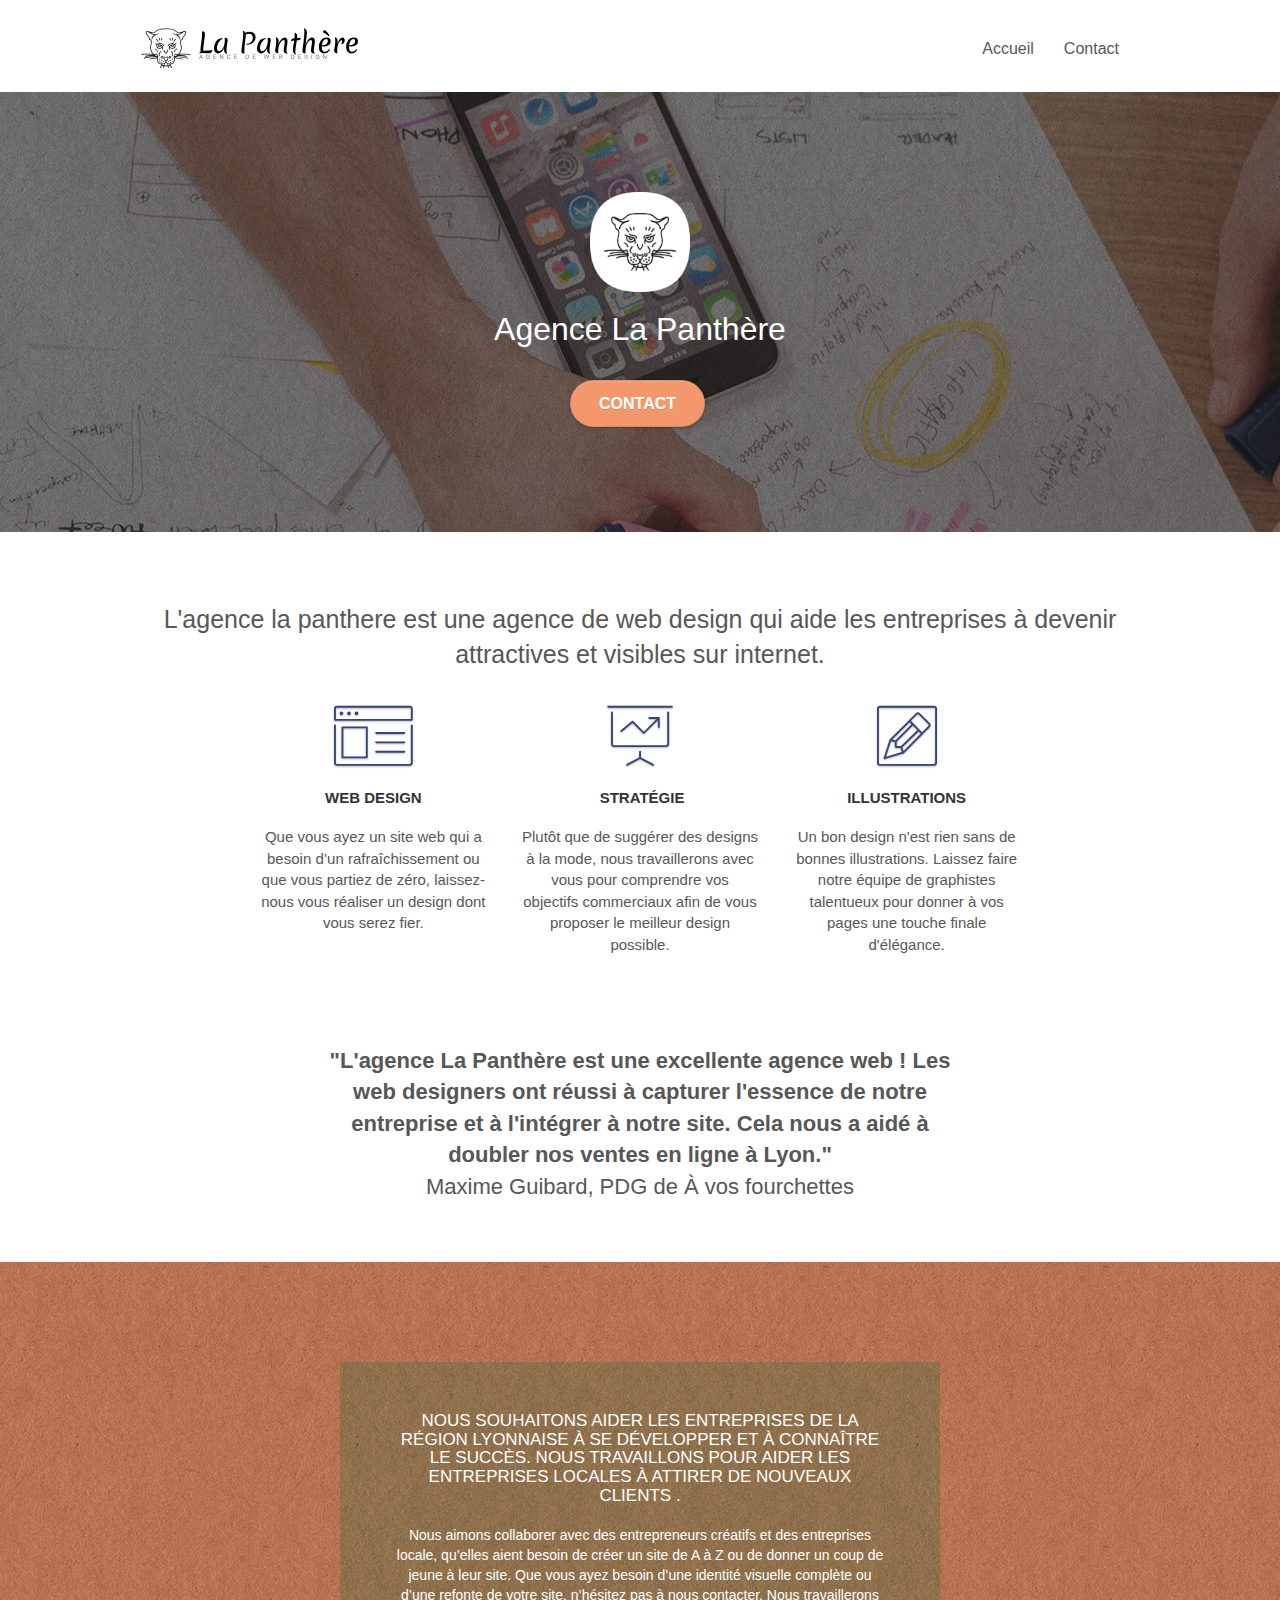
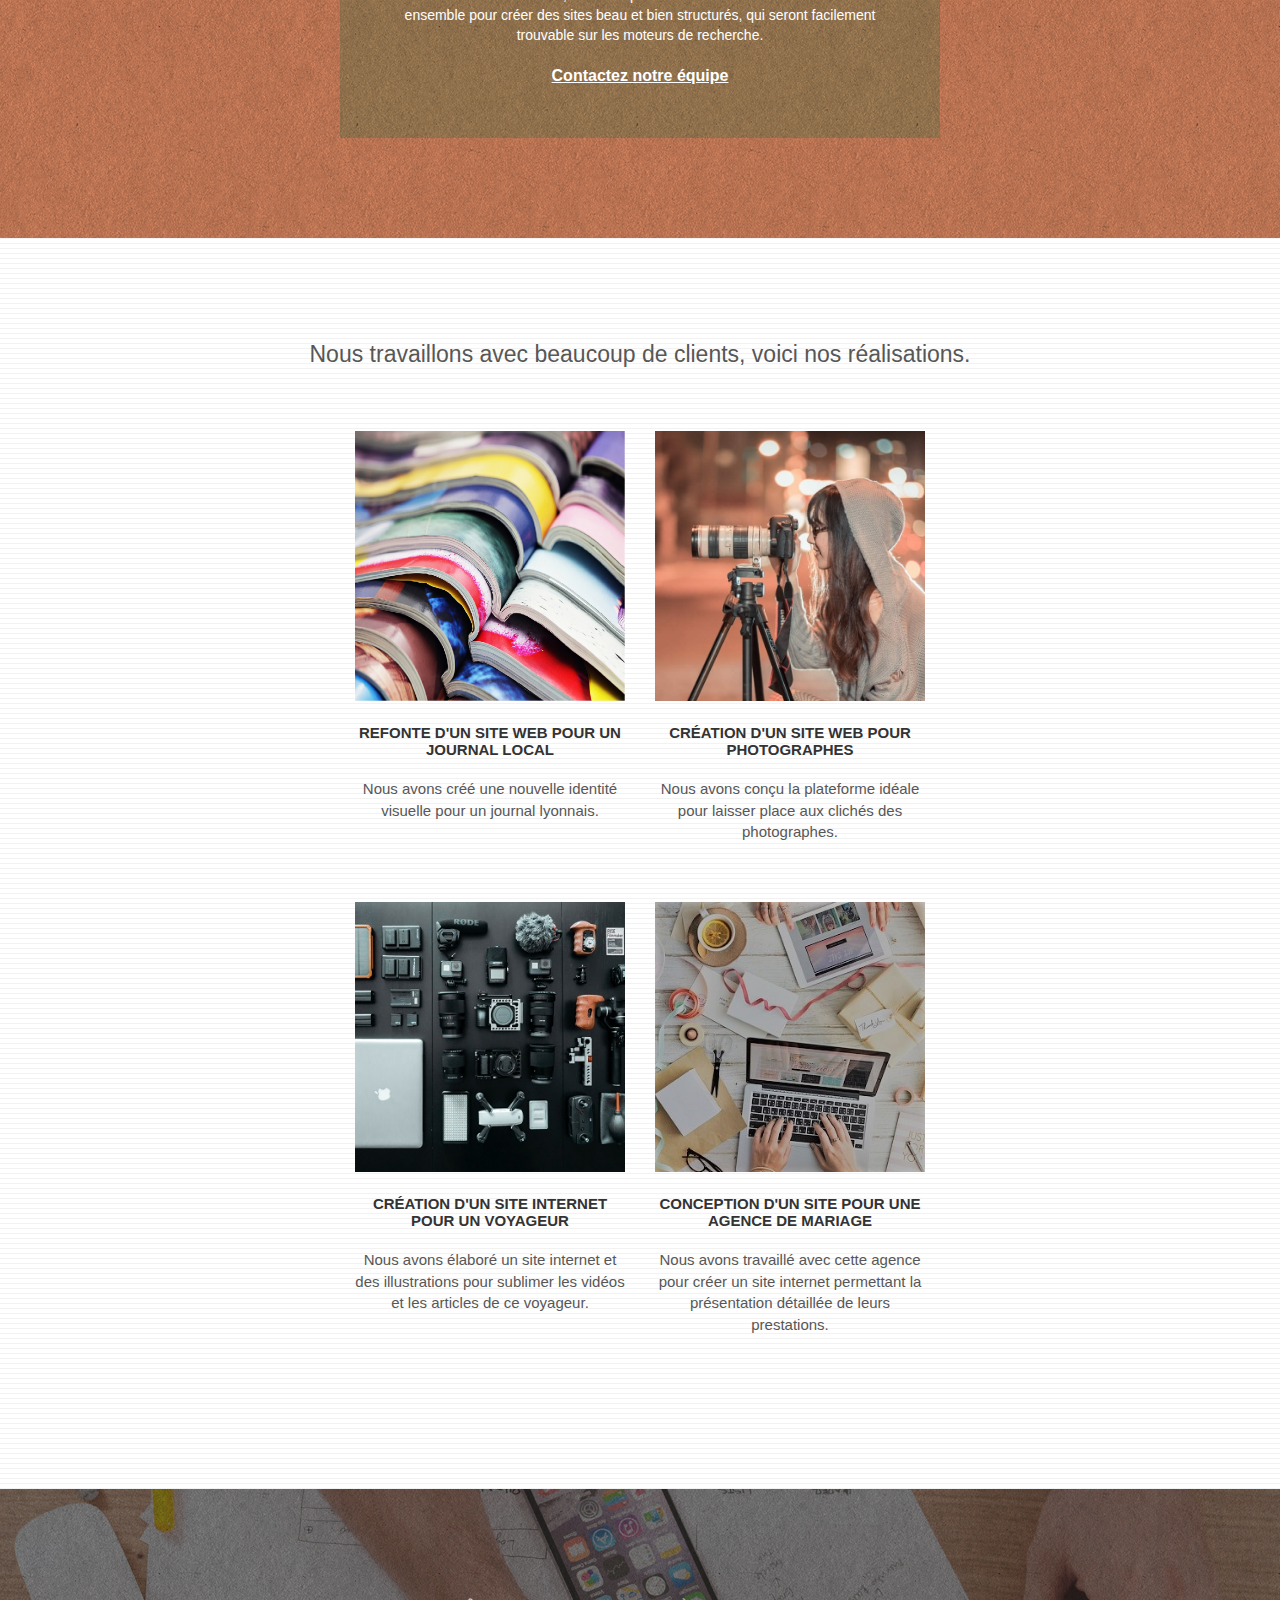
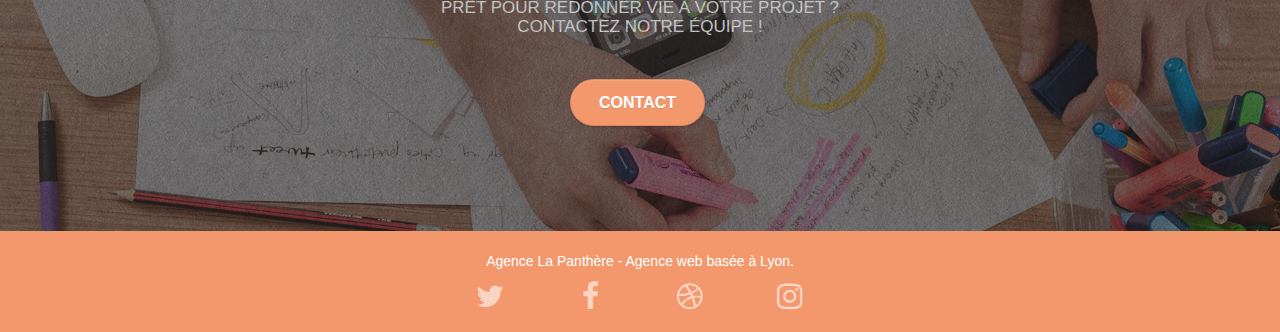
==== commit b05aae64: "Correction du code css et responsive de la page index.html" ====
--- a/index.html
+++ b/index.html
@@ -19,7 +19,7 @@
 	<script src="./js/jquery.touchSwipe.js" defer></script>
 	<script src="./js/gmaps.js"></script>
 
-    <title>La panthere</title>
+    <title>La panthere agence WebDesign</title>
 
     
 <!-- Analytics -->
@@ -120,8 +120,8 @@
 		</div>
 		<div class="row voffset-lg voffset">
 			<div class="col-xs-12 col-md-8 col-md-offset-2 text-center">
-				<p>"L'agence La Panthère est une excellente agence web ! Les web designers ont réussi à capturer l'essence de notre entreprise et à l'intégrer à notre site. Cela nous a aidé à doubler nos ventes en ligne à Lyon."<br>
-				Maxime Guibard, PDG de À vos fourchettes</p>
+				<p class="text-bold">"L'agence La Panthère est une excellente agence web ! Les web designers ont réussi à capturer l'essence de notre entreprise et à l'intégrer à notre site. Cela nous a aidé à doubler nos ventes en ligne à Lyon."<br>
+				<span> Maxime Guibard, PDG de À vos fourchettes </span></p>
 			</div>
 		</div>
 	</div>
@@ -150,7 +150,7 @@
 	<div class="container bloc-lg">
 		<div class="row">
 			<div class="col-sm-12 text-center">
-				<p>Nous travaillons avec beaucoup de clients, voici nos réalisations.</p>
+				<p class="portfolio">Nous travaillons avec beaucoup de clients, voici nos réalisations.</p>
 			</div>
 		</div>
 		<div class="row tight-width-whitespace portfolio-row">
--- a/style.css
+++ b/style.css
@@ -302,8 +302,7 @@
 }
 
 .navbar-brand img {
-    max-height: 200px;
-    margin: 0 5px 0 0;
+    height: 40px;
     display: inline;
 }
 
@@ -317,7 +316,6 @@
 
 .navbar .nav {
     padding-top: 2px;
-    margin-right: -16px;
     float: right;
     z-index: 1;
 }
@@ -438,6 +436,14 @@
 .mg-md {
     margin-top: 10px;
     margin-bottom: 20px;
+}
+
+.text-center {
+    font-size: 15px;
+}
+
+.portfolio {
+    font-size: 23px;
 }
 
 .mg-lg {
@@ -676,13 +682,21 @@
     margin: auto auto auto auto;
 }
 
-p {
-    font-size: 11px;
+.text-bold {
+    font-size: 22px;
+    font-weight: 600;
+
+}
+.text-bold span {
+    font-weight: normal;
 }
 
 .tight-width-whitespace {
     max-width: 600px;
-    margin: auto auto auto auto;
+    margin: auto;
+}
+.center-block , .image-resize-mode {
+    height: 100px;
 }
 
 .h1 {
@@ -705,7 +719,7 @@
 }
 
 h2 {
-    font-size: 22px;
+    font-size: 25px;
     line-height: 1.4em;
 }
 
@@ -737,10 +751,12 @@
 
 .white {
     color: #FFFFFF!important;
+    font-size: 14px;
 }
 
 .portfolio-thumb {
     margin-bottom: 24px;
+    width: 100%;
 }
 
 .portfolio-row {
@@ -775,7 +791,9 @@
 }
 
 .tc-white {
-    color: #F3976C!important;
+    color: #fff!important;
+    font-weight: normal;
+    font-size: 17px;
 }
 
 .btn-atomic-tangerine {
@@ -790,6 +808,7 @@
 
 .ltc-white {
     color: #FFFFFF!important;
+    font-size: 16px;
 }
 
 .ltc-white:hover {
@@ -872,10 +891,7 @@
         overflow-x: hidden;
         position: relative;
     }
-    .bloc {
-        padding-left: constant(safe-area-inset-left);
-        padding-right: constant(safe-area-inset-right);
-    }
+
     .bloc-group,
     .bloc-group .bloc {
         display: block;
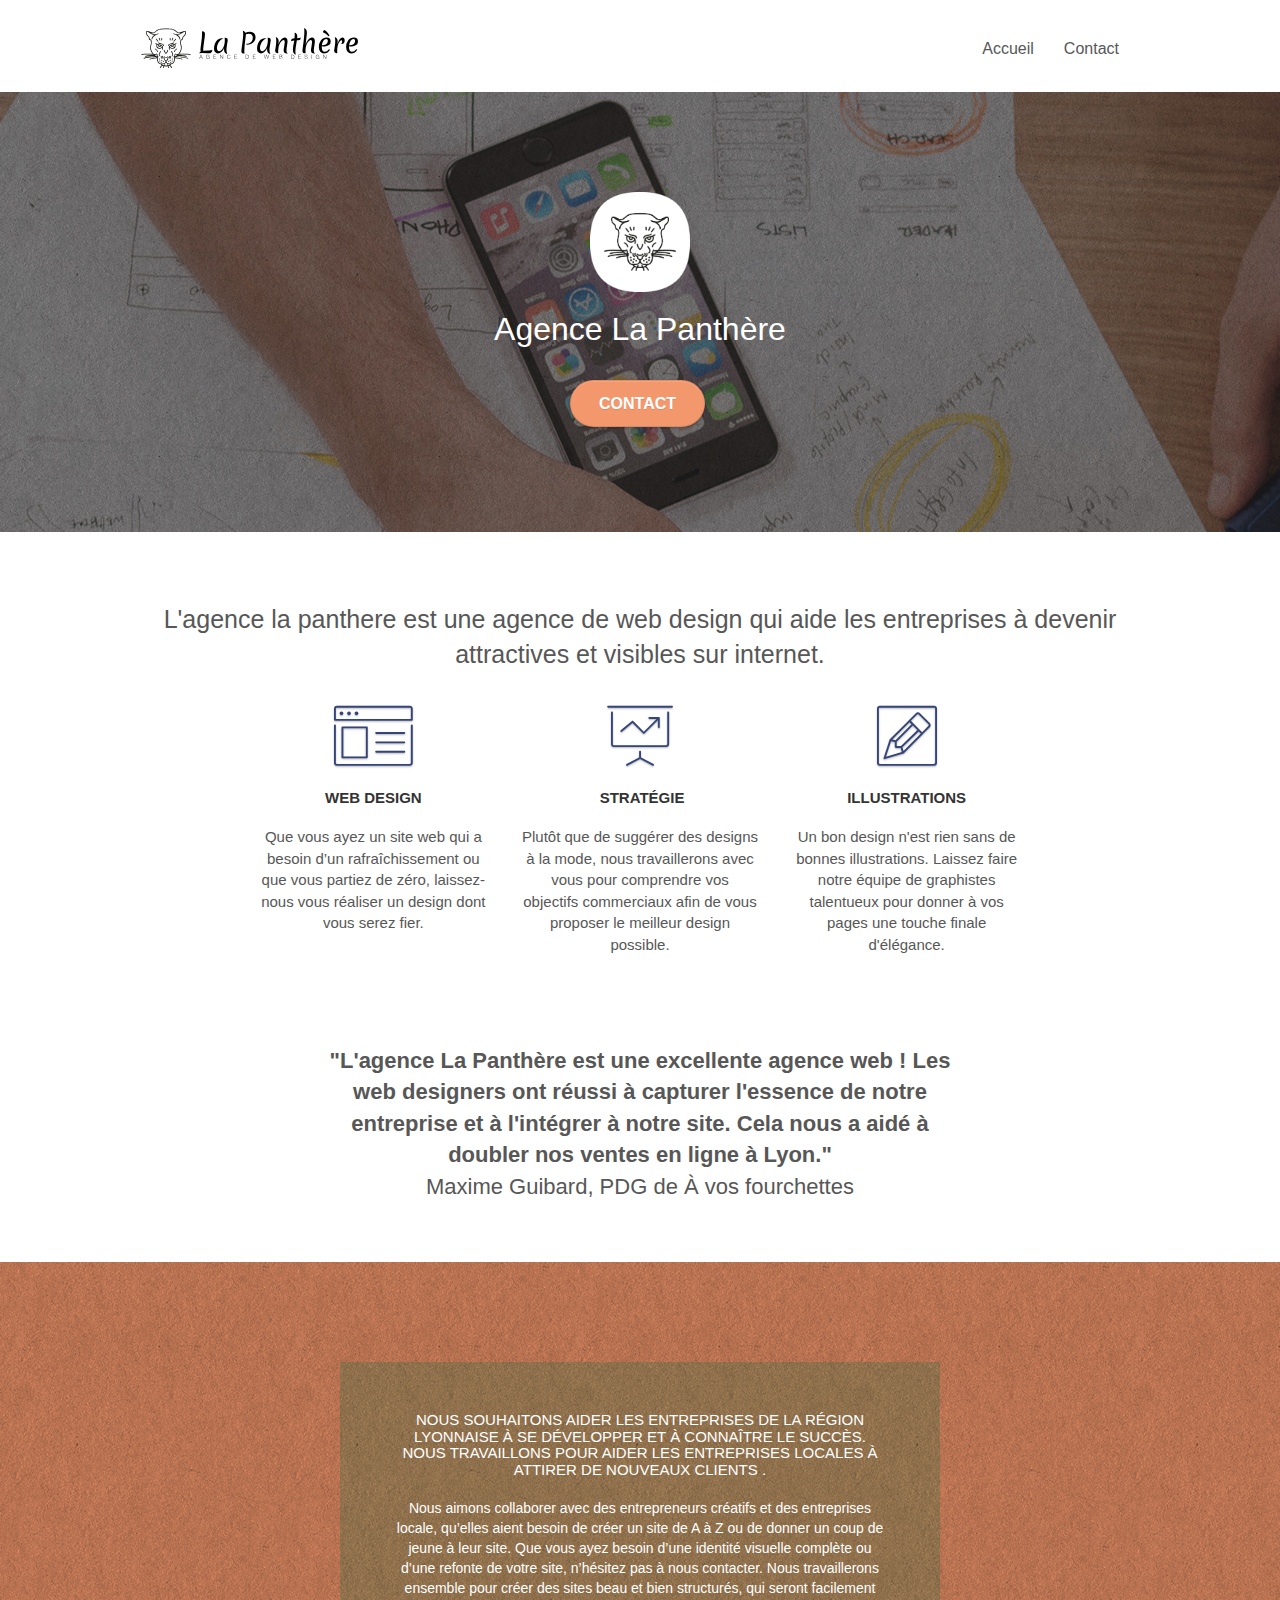
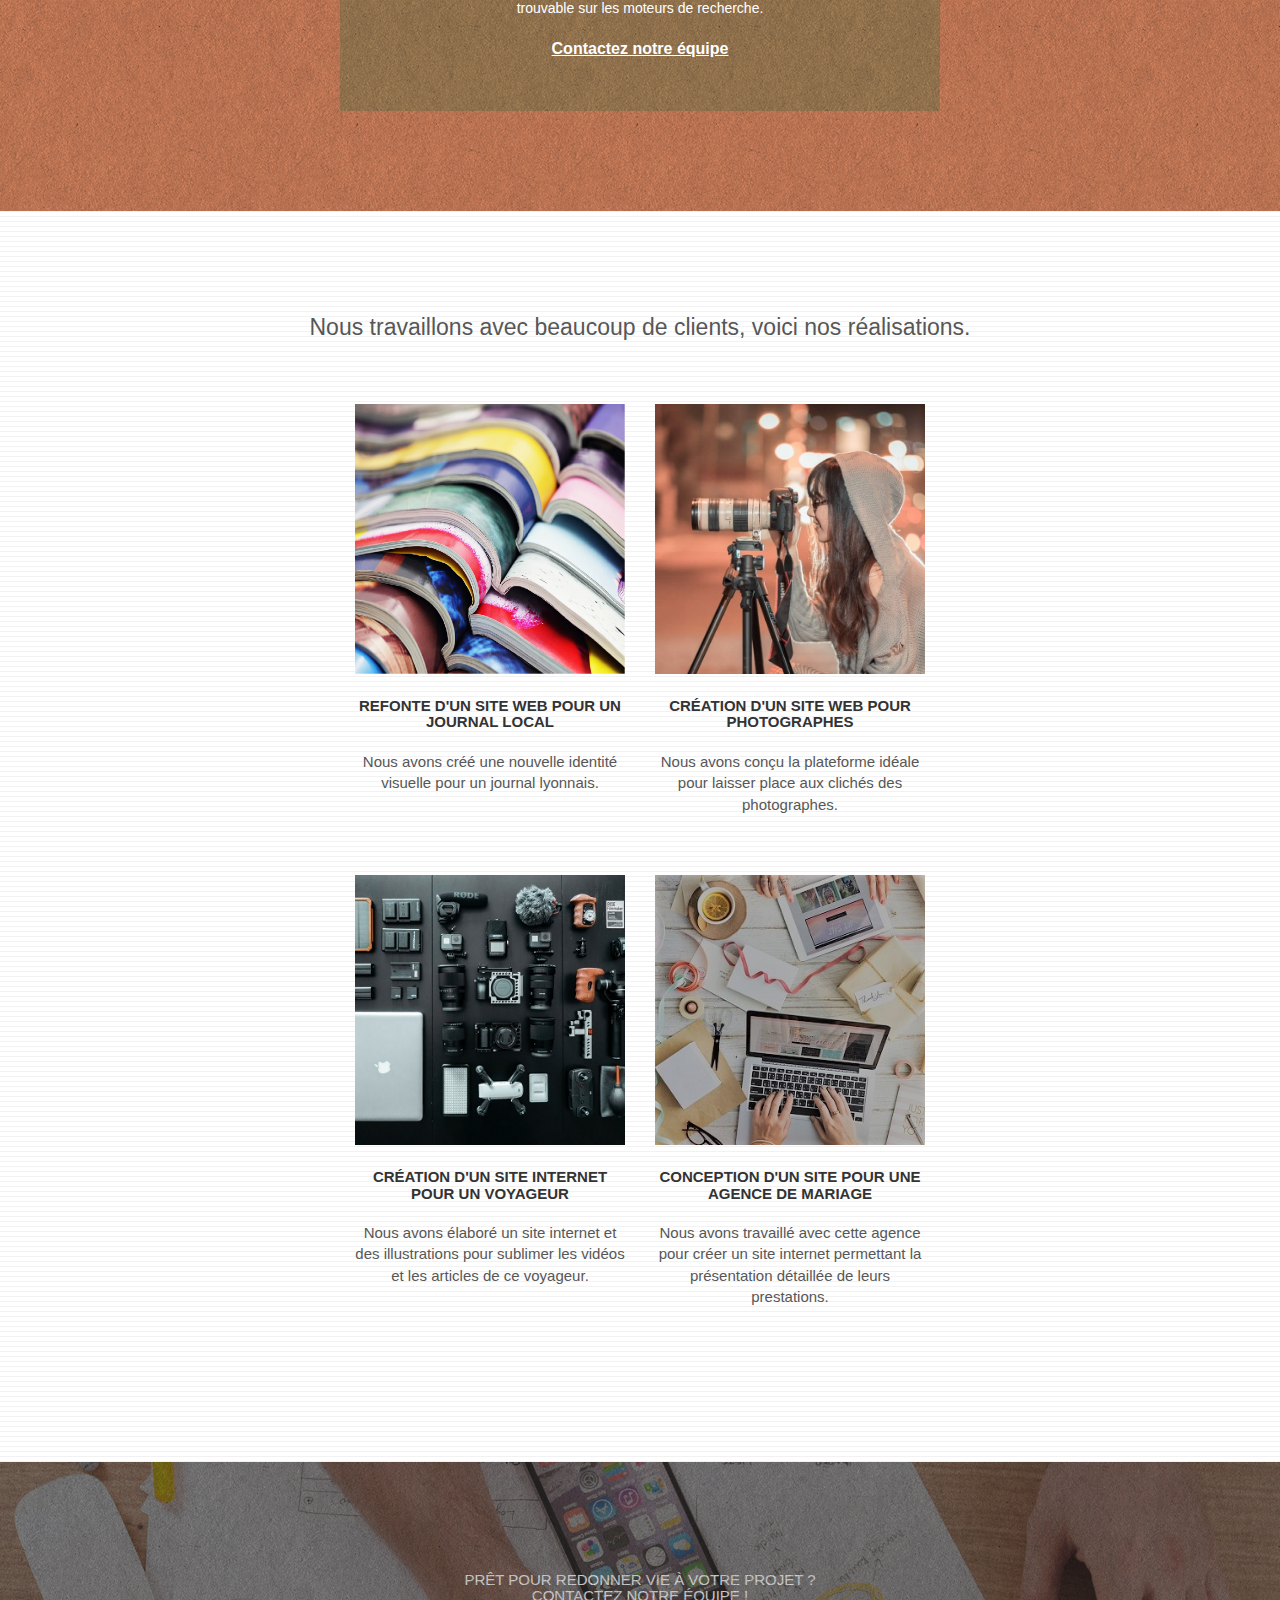
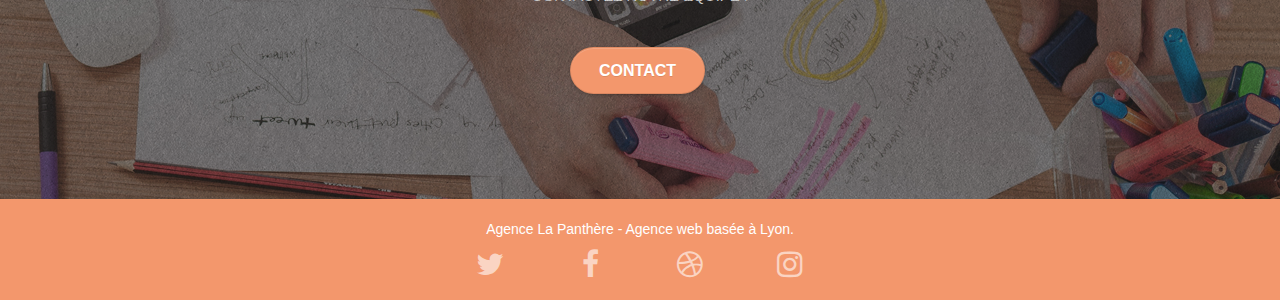
==== commit 143b21c2: "correction pour la validation w3c, ajout lien réseaux sociaux," ====
--- a/index.html
+++ b/index.html
@@ -11,13 +11,6 @@
 	<link rel="stylesheet" type="text/css" href="style.css">
 	<link rel="stylesheet" type="text/css" href="./css/font-awesome.css">
 	<link rel="stylesheet" type="text/css" href="./css/et-line.css">
-	
-    
-	<script src="./js/jquery-2.1.0.js"></script>
-	<script src="./js/bootstrap.js"></script>
-	<script src="./js/blocs.js"></script>
-	<script src="./js/jquery.touchSwipe.js" defer></script>
-	<script src="./js/gmaps.js"></script>
 
     <title>La panthere agence WebDesign</title>
 
@@ -225,22 +218,22 @@
 				<div class="row row-no-gutters social">
 					<div class="col-sm-3">
 						<div class="text-center">
-							<a class="social" href="index.html"><span class="fa fa-twitter icon-md"></span></a>
-						</div>
-					</div>
-					<div class="col-sm-3">
-						<div class="text-center">
-							<a class="social" href="index.html"><span class="fa fa-facebook icon-md"></span></a>
-						</div>
-					</div>
-					<div class="col-sm-3">
-						<div class="text-center">
-							<a class="social" href="index.html"><span class="fa fa-dribbble icon-md"></span></a>
-						</div>
-					</div>
-					<div class="col-sm-3">
-						<div class="text-center">
-							<a class="social" href="index.html"><span class="fa fa-instagram icon-md"></span></a>
+							<a target="_blank" class="social" href="https://twitter.com/"><span class="fa fa-twitter icon-md"></span></a>
+						</div>
+					</div>
+					<div class="col-sm-3">
+						<div class="text-center">
+							<a target="_blank" class="social" href="https://www.facebook.com/"><span class="fa fa-facebook icon-md"></span></a>
+						</div>
+					</div>
+					<div class="col-sm-3">
+						<div class="text-center">
+							<a target="_blank" class="social" href="https://dribbble.com/"><span class="fa fa-dribbble icon-md"></span></a>
+						</div>
+					</div>
+					<div class="col-sm-3">
+						<div class="text-center">
+							<a target="_blank" class="social" href="https://www.instagram.com/"><span class="fa fa-instagram icon-md"></span></a>
 						</div>
 					</div>
 				</div>
@@ -248,9 +241,14 @@
 		</div>
 	</div>
 </div>
+</footer>
 <!-- Footer - bloc-8 END -->
-</footer>
-    
+<script src="./js/jquery-2.1.0.js"></script>
+<script src="./js/bootstrap.js"></script>
+<script src="./js/blocs.js"></script>
+<script src="./js/jquery.touchSwipe.js" defer></script>
+<script src="./js/gmaps.js"></script>
+
 
 </body>
 </html>
--- a/style.css
+++ b/style.css
@@ -3,8 +3,6 @@
     padding: 0;
     background: #FFF;
     overflow-x: hidden;
-    -webkit-font-smoothing: antialiased;
-    -moz-osx-font-smoothing: grayscale;
 }
 
 a,
@@ -32,9 +30,6 @@
     clear: both;
     background: 50% 50% no-repeat;
     padding: 0 50px;
-    -webkit-background-size: cover;
-    -moz-background-size: cover;
-    -o-background-size: cover;
     background-size: cover;
     position: relative;
 }
@@ -66,9 +61,6 @@
 .bg-tr-edge,
 .bg-br-edge,
 .bg-repeat {
-    -webkit-background-size: auto!important;
-    -moz-background-size: auto!important;
-    -o-background-size: auto!important;
     background-size: auto!important;
 }
 
@@ -366,7 +358,6 @@
         top: 50%;
         right: 20px;
         transform: translate(0, -50%);
-        -webkit-transform: translateY(-50%);
     }
     .nav > li .dropdown-menu a,
     .nav > li .dropdown-menu a:hover {
@@ -512,7 +503,7 @@
 }
 
 .form-control {
-    border-color: rgba(0, 0, 0, .1);
+    border-color: rgba(0, 0, 0);
     box-shadow: none;
 }
 
@@ -557,12 +548,10 @@
     position: absolute;
     top: 50%;
     transform: translateY(-50%);
-    -webkit-transform: translateY(-50%);
 }
 
 a[data-lightbox]:hover img {
     opacity: 0.6;
-    -webkit-animation-fill-mode: none;
     animation-fill-mode: none;
 }
 
@@ -694,6 +683,7 @@
 .tight-width-whitespace {
     max-width: 600px;
     margin: auto;
+    font-size: 19px;
 }
 .center-block , .image-resize-mode {
     height: 100px;
@@ -793,7 +783,25 @@
 .tc-white {
     color: #fff!important;
     font-weight: normal;
-    font-size: 17px;
+}
+
+.col-sm-6 p {
+    display: flex;
+    flex-direction: column;
+    align-items: center;
+}
+
+.contact {
+    display: flex;
+    align-items: center;
+    flex-direction: column;
+}
+
+.formulaire {
+    float: none;
+    display: flex;
+    justify-content: center;
+    width: 100%;
 }
 
 .btn-atomic-tangerine {
@@ -867,13 +875,13 @@
     }
 }
 
-@media only screen and (min-device-width: 768px) and (max-device-width: 1024px) and (orientation: landscape) {
+@media only screen and (min-width: 768px) and (max-width: 1024px) and (orientation: landscape) {
     .b-parallax {
         background-attachment: scroll;
     }
 }
 
-@media only screen and (min-device-width: 1024px) and (max-device-width: 1366px) and (-webkit-min-device-pixel-ratio: 1.5) {
+@media only screen and (min-width: 1024px) and (max-width: 1366px) {
     .b-parallax {
         background-attachment: scroll;
     }
@@ -900,8 +908,6 @@
     .bloc-fill-screen .fill-bloc-top-edge,
     .bloc-fill-screen .fill-bloc-bottom-edge {
         padding: 0 20px;
-        padding-left: constant(safe-area-inset-left);
-        padding-right: constant(safe-area-inset-right);
     }
 }
 
@@ -936,8 +942,6 @@
     .site-navigation {
         position: inherit;
         transform: none;
-        -webkit-transform: none;
-        -ms-transform: none;
     }
     .nav > li {
         margin-top: 0;
@@ -974,7 +978,6 @@
     .navbar-collapse {
         padding: 0;
         overflow-x: hidden;
-        -webkit-box-shadow: none;
         box-shadow: none;
     }
     .navbar-brand img {
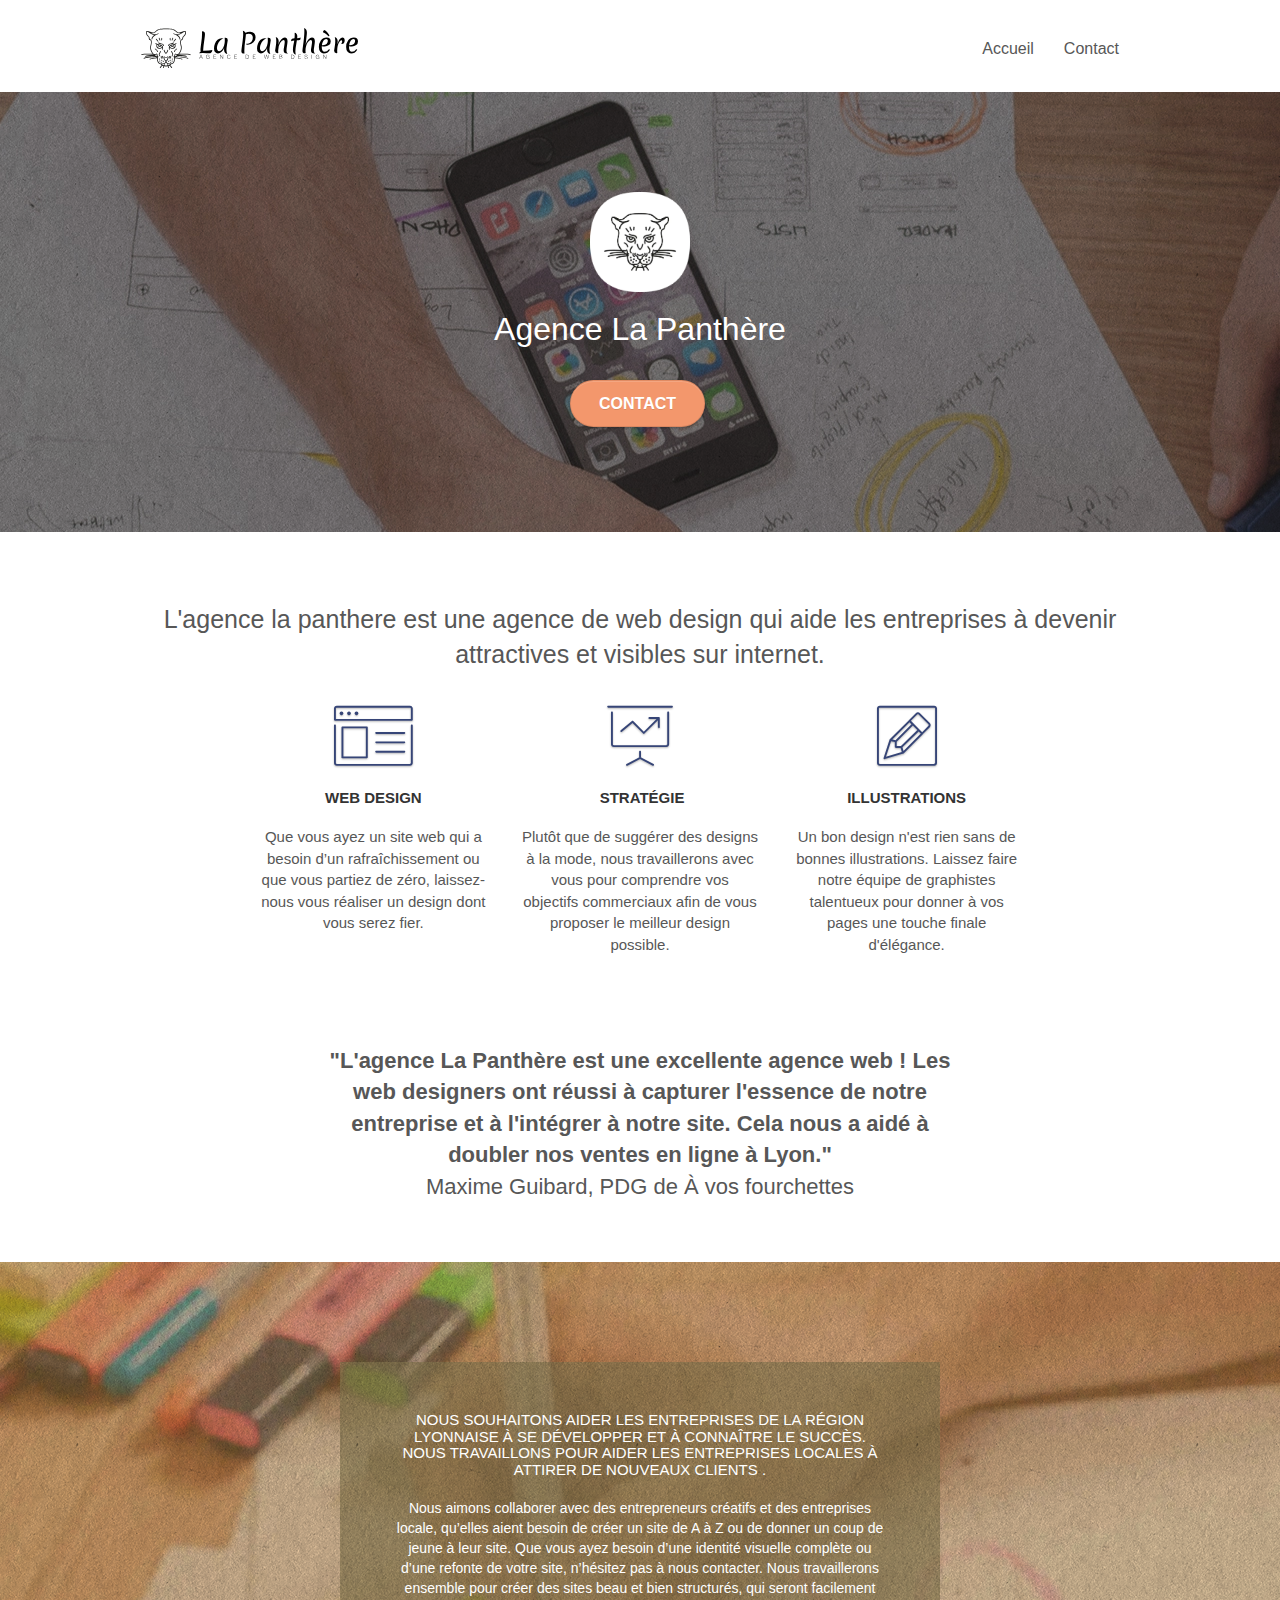
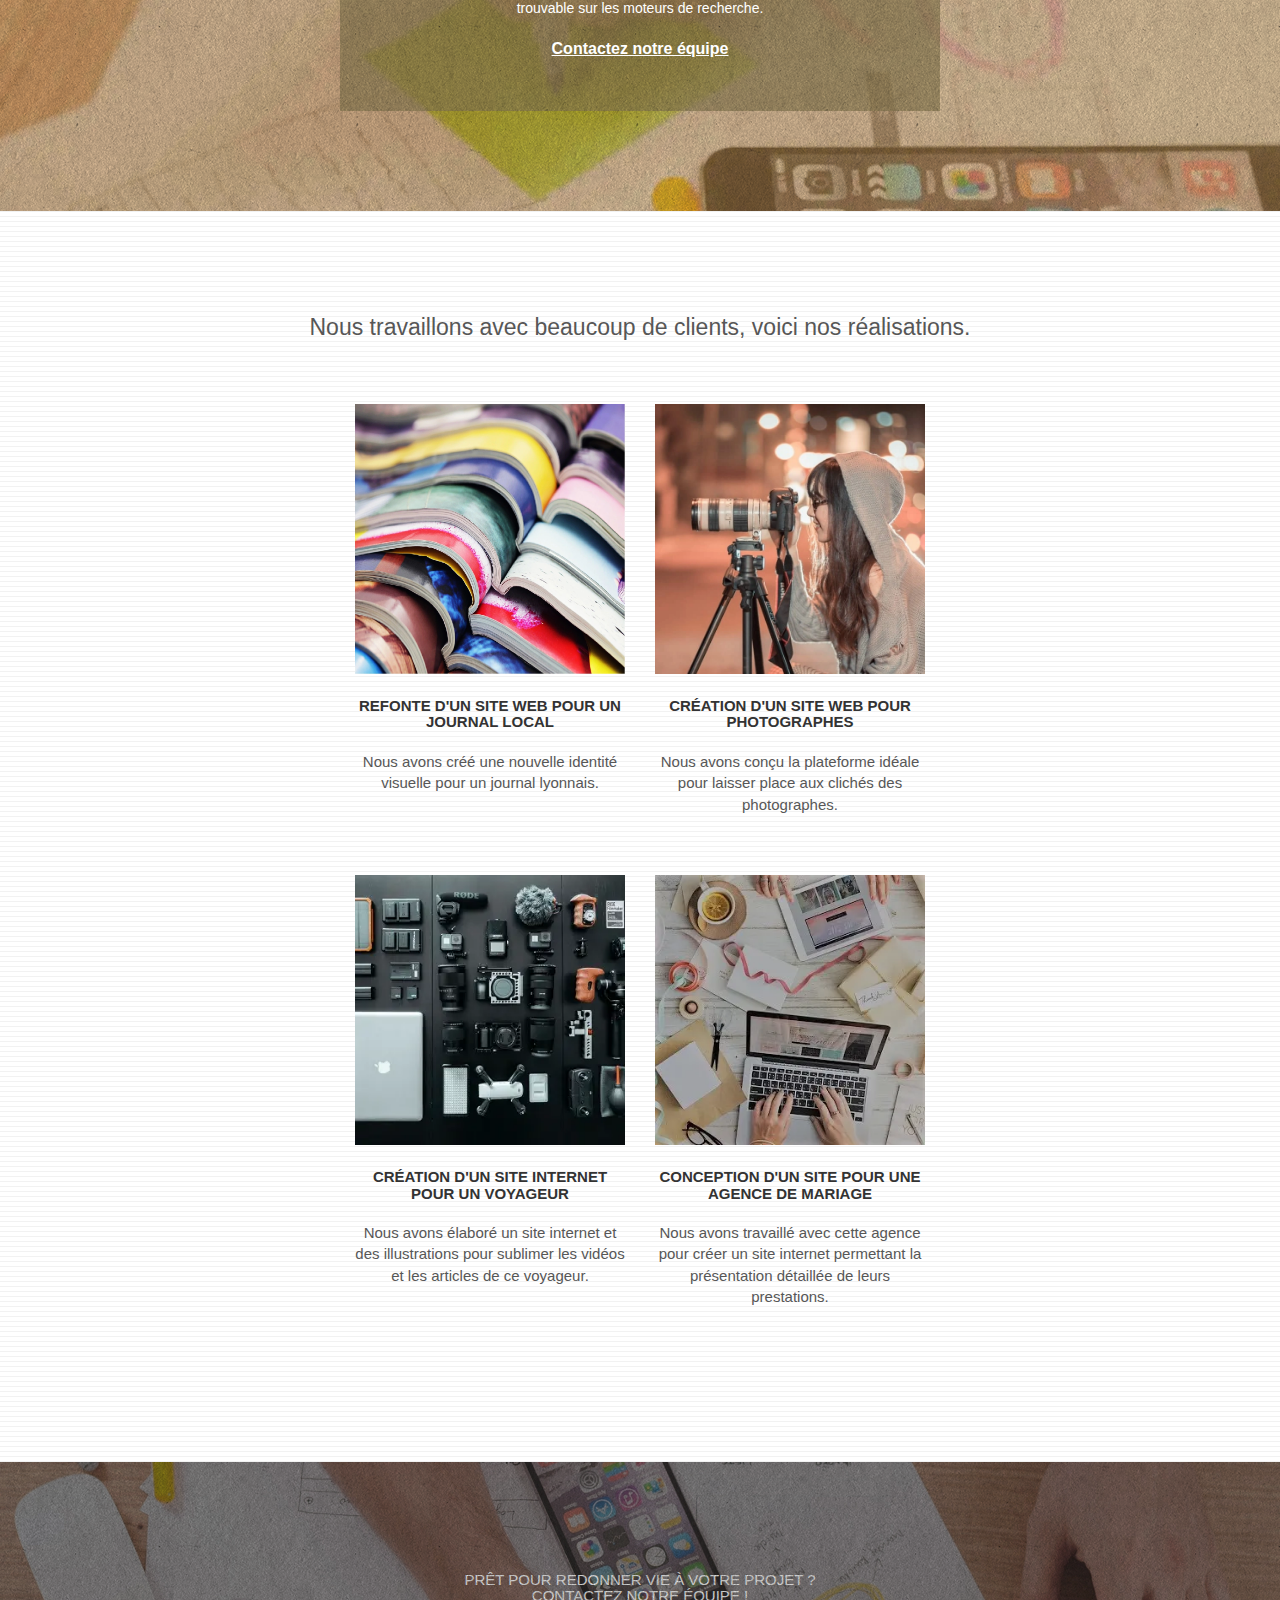
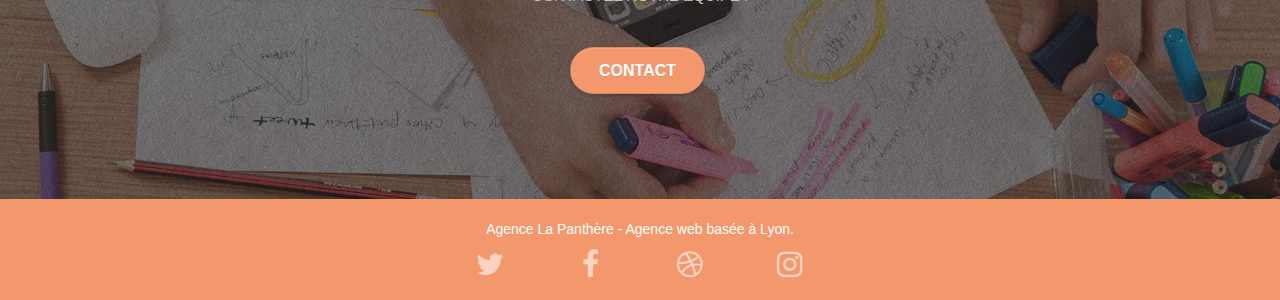
==== commit fcc84e43: "modification format img en webp" ====
--- a/index.html
+++ b/index.html
@@ -55,7 +55,11 @@
 	<div class="container bloc-lg">
 		<div class="row tight-width-whitespace">
 			<div class="col-sm-12">
-				<img src="img/logo.png" class="center-block image-resize-mode"  alt="Agence la panthere logo" />
+				<picture>
+					<source srcset="img/logo.webp" type="image/webp" />
+					<source srcset="img/logo.png" type="image/png"> 
+  					<img src="img/logo.png" class="center-block image-resize-mode"  alt="Agence la panthere logo"> 
+				</picture>
 				<h1 class="text-center hero-bloc-text tc-white ">
 					Agence La Panthère
 				</h1>
@@ -148,7 +152,7 @@
 		</div>
 		<div class="row tight-width-whitespace portfolio-row">
 			<div class="col-sm-6">
-				<a href="#" data-lightbox="img/1.jpg" data-gallery-id="gallery-1" data-caption="Refonte d'un site web pour un journal local" data-frame="snapshot-lb"><img src="img/1.jpg" alt="paris web design logo agence web meilleure agence et refonte site web journal" class="img-responsive portfolio-thumb" /></a>
+				<a href="#" data-lightbox="img/1.webp" data-gallery-id="gallery-1" data-caption="Refonte d'un site web pour un journal local" data-frame="snapshot-lb"><img src="img/1.webp" alt="paris web design logo agence web meilleure agence et refonte site web journal" class="img-responsive portfolio-thumb" /></a>
 				<h3 class="mg-md text-center">
 					Refonte d'un site web pour un journal local
 				</h3>
@@ -157,7 +161,7 @@
 				</p>
 			</div>
 			<div class="col-sm-6">
-				<a href="#" data-lightbox="img/2.jpg" data-gallery-id="gallery-1" data-caption="Création d'un site web pour photographes" data-frame="snapshot-lb"><img src="img/2.jpg" class="img-responsive portfolio-thumb" alt="paris web design logo agence web meilleure agence, Création d'un site web pour photographes" /></a>
+				<a href="#" data-lightbox="img/2.webp" data-gallery-id="gallery-1" data-caption="Création d'un site web pour photographes" data-frame="snapshot-lb"><img src="img/2.webp" class="img-responsive portfolio-thumb" alt="paris web design logo agence web meilleure agence, Création d'un site web pour photographes" /></a>
 				<h3 class="mg-md text-center">
 					Création d'un site web pour photographes
 				</h3>
@@ -168,7 +172,7 @@
 		</div>
 		<div class="row tight-width-whitespace portfolio-row">
 			<div class="col-sm-6">
-				<a href="#" data-lightbox="img/3.bmp" data-gallery-id="gallery-1" data-caption="Création d'un site internet pour un voyageur" data-frame="snapshot-lb"><img src="img/3.bmp" class="img-responsive portfolio-thumb" alt="paris web design logo agence web meilleure agence, Création d'un site web pour voyageur"/></a>
+				<a href="#" data-lightbox="img/3.webp" data-gallery-id="gallery-1" data-caption="Création d'un site internet pour un voyageur" data-frame="snapshot-lb"><img src="img/3.webp" class="img-responsive portfolio-thumb" alt="paris web design logo agence web meilleure agence, Création d'un site web pour voyageur"/></a>
 				<h3 class="mg-md text-center">
 					Création d'un site internet pour un voyageur
 				</h3>
@@ -177,7 +181,7 @@
 				</p>
 			</div>
 			<div class="col-sm-6">
-				<a href="#" data-lightbox="img/4.bmp" data-gallery-id="gallery-1" data-caption="Conception d'un site pour une agence de mariage" data-frame="snapshot-lb"><img src="img/4.bmp" class="img-responsive portfolio-thumb" alt="paris web design logo agence web meilleure agence, Création d'un site web pour agence de mariage" /></a>
+				<a href="#" data-lightbox="img/4.webp" data-gallery-id="gallery-1" data-caption="Conception d'un site pour une agence de mariage" data-frame="snapshot-lb"><img src="img/4.webp" class="img-responsive portfolio-thumb" alt="paris web design logo agence web meilleure agence, Création d'un site web pour agence de mariage" /></a>
 				<h3 class="mg-md text-center">
 					Conception d'un site pour une agence de mariage
 				</h3>
--- a/style.css
+++ b/style.css
@@ -845,11 +845,11 @@
 }
 
 .bg-banniere {
-    background-image: url("img/agence-la-panthere.jpg");
+    background-image: url("img/agence-la-panthere.webp");
 }
 
 .bg-presentation {
-    background-image: url("img/image-de-presentation.bmp");
+    background-image: url("img/image-de-presentation.webp");
 }
 
 @media (max-width: 1024px) {
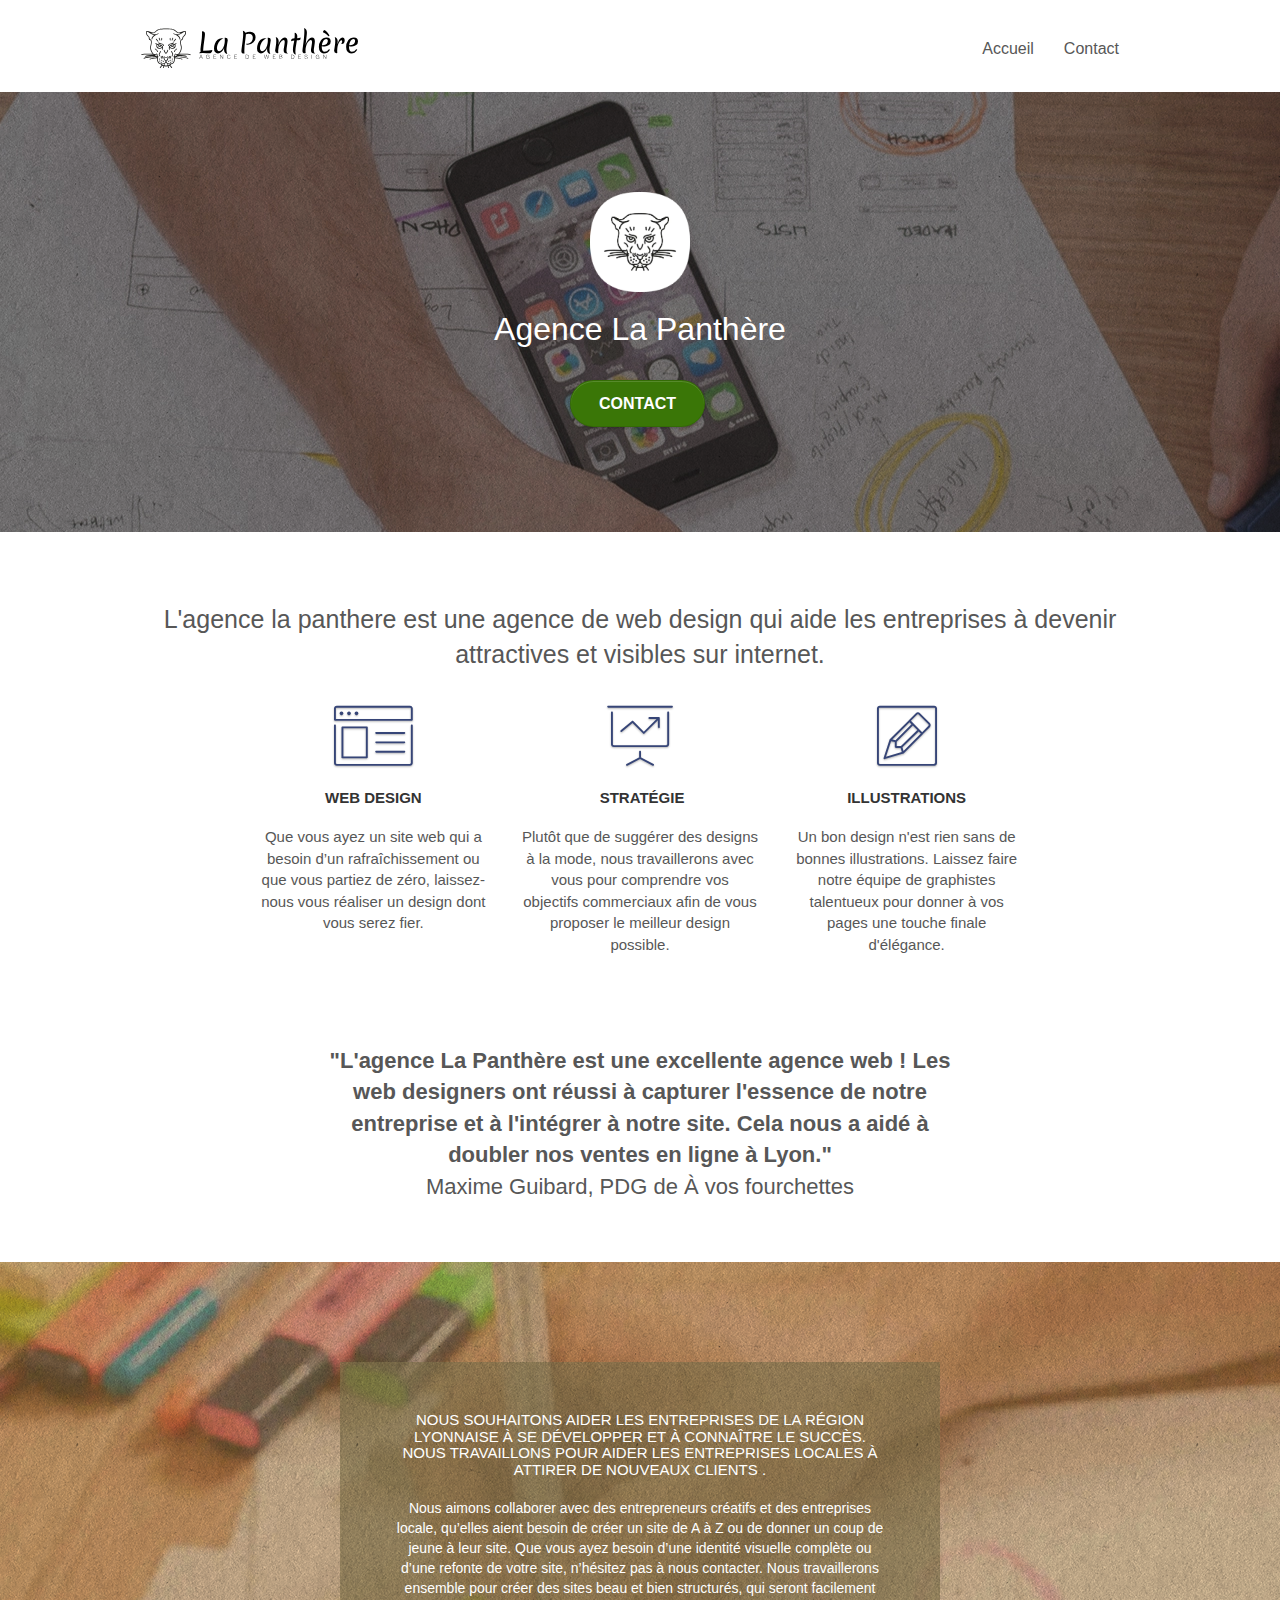
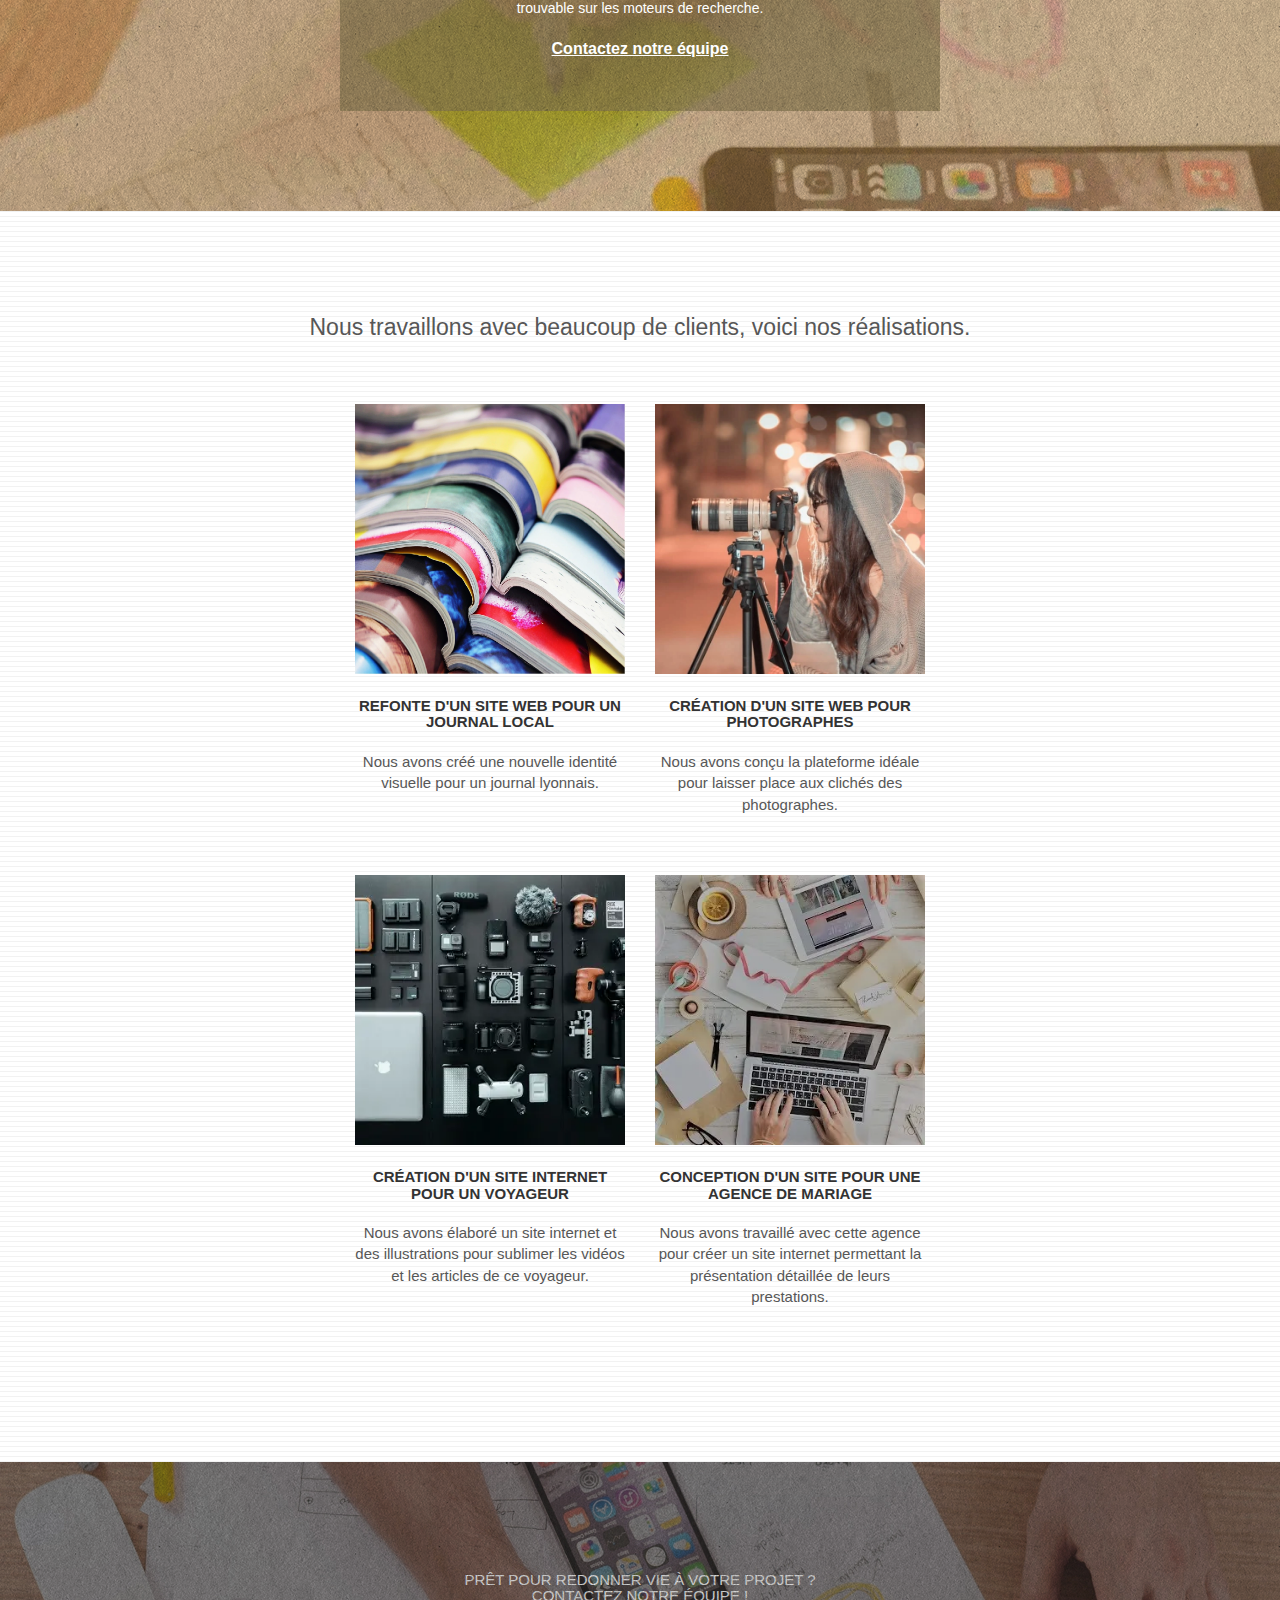
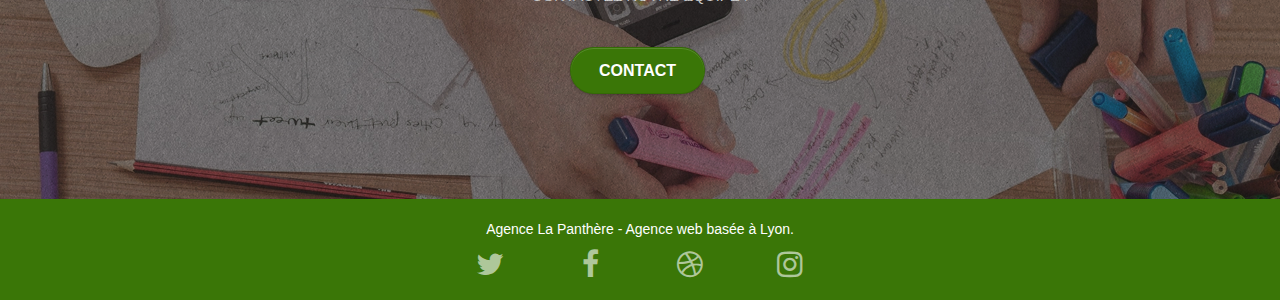
==== commit 417cee7a: "modification couleur :hover pour avoir un ratio de 4.5" ====
--- a/index.html
+++ b/index.html
@@ -134,7 +134,7 @@
 					Nous souhaitons aider les entreprises de la région Lyonnaise à se développer et à connaître le succès. Nous travaillons pour aider les entreprises locales à attirer de nouveaux clients .<br>
 				</h3>
 				<p class="text-center white">
-					Nous aimons collaborer avec des entrepreneurs créatifs et des entreprises locale, qu’elles aient besoin de créer un site de A à Z ou de donner un coup de jeune à leur site. Que vous ayez besoin d’une identité visuelle complète ou d’une refonte de votre site, n’hésitez pas à nous contacter. Nous travaillerons ensemble pour créer des sites beau et bien structurés, qui seront facilement trouvable sur les moteurs de recherche. <br><br><a class="ltc-white bold-link" href="page2.html">Contactez notre équipe</a><br>
+					Nous aimons collaborer avec des entrepreneurs créatifs et des entreprises locale, qu’elles aient besoin de créer un site de A à Z ou de donner un coup de jeune à leur site. Que vous ayez besoin d’une identité visuelle complète ou d’une refonte de votre site, n’hésitez pas à nous contacter. Nous travaillerons ensemble pour créer des sites beau et bien structurés, qui seront facilement trouvable sur les moteurs de recherche. <br><br><a class="ltc-white bold-link" href="Contact.html">Contactez notre équipe</a><br>
 				</p>
 			</div>
 		</div>
--- a/style.css
+++ b/style.css
@@ -777,7 +777,7 @@
 }
 
 .bgc-atomic-tangerine {
-    background-color: #F3976C;
+    background-color: #3A7607;
 }
 
 .tc-white {
@@ -805,12 +805,12 @@
 }
 
 .btn-atomic-tangerine {
-    background: #F3976C;
+    background:#3A7607;
     color: #FFFFFF!important;
 }
 
 .btn-atomic-tangerine:hover {
-    background: #c27956!important;
+    background: #49712E!important;
     color: #FFFFFF!important;
 }
 
